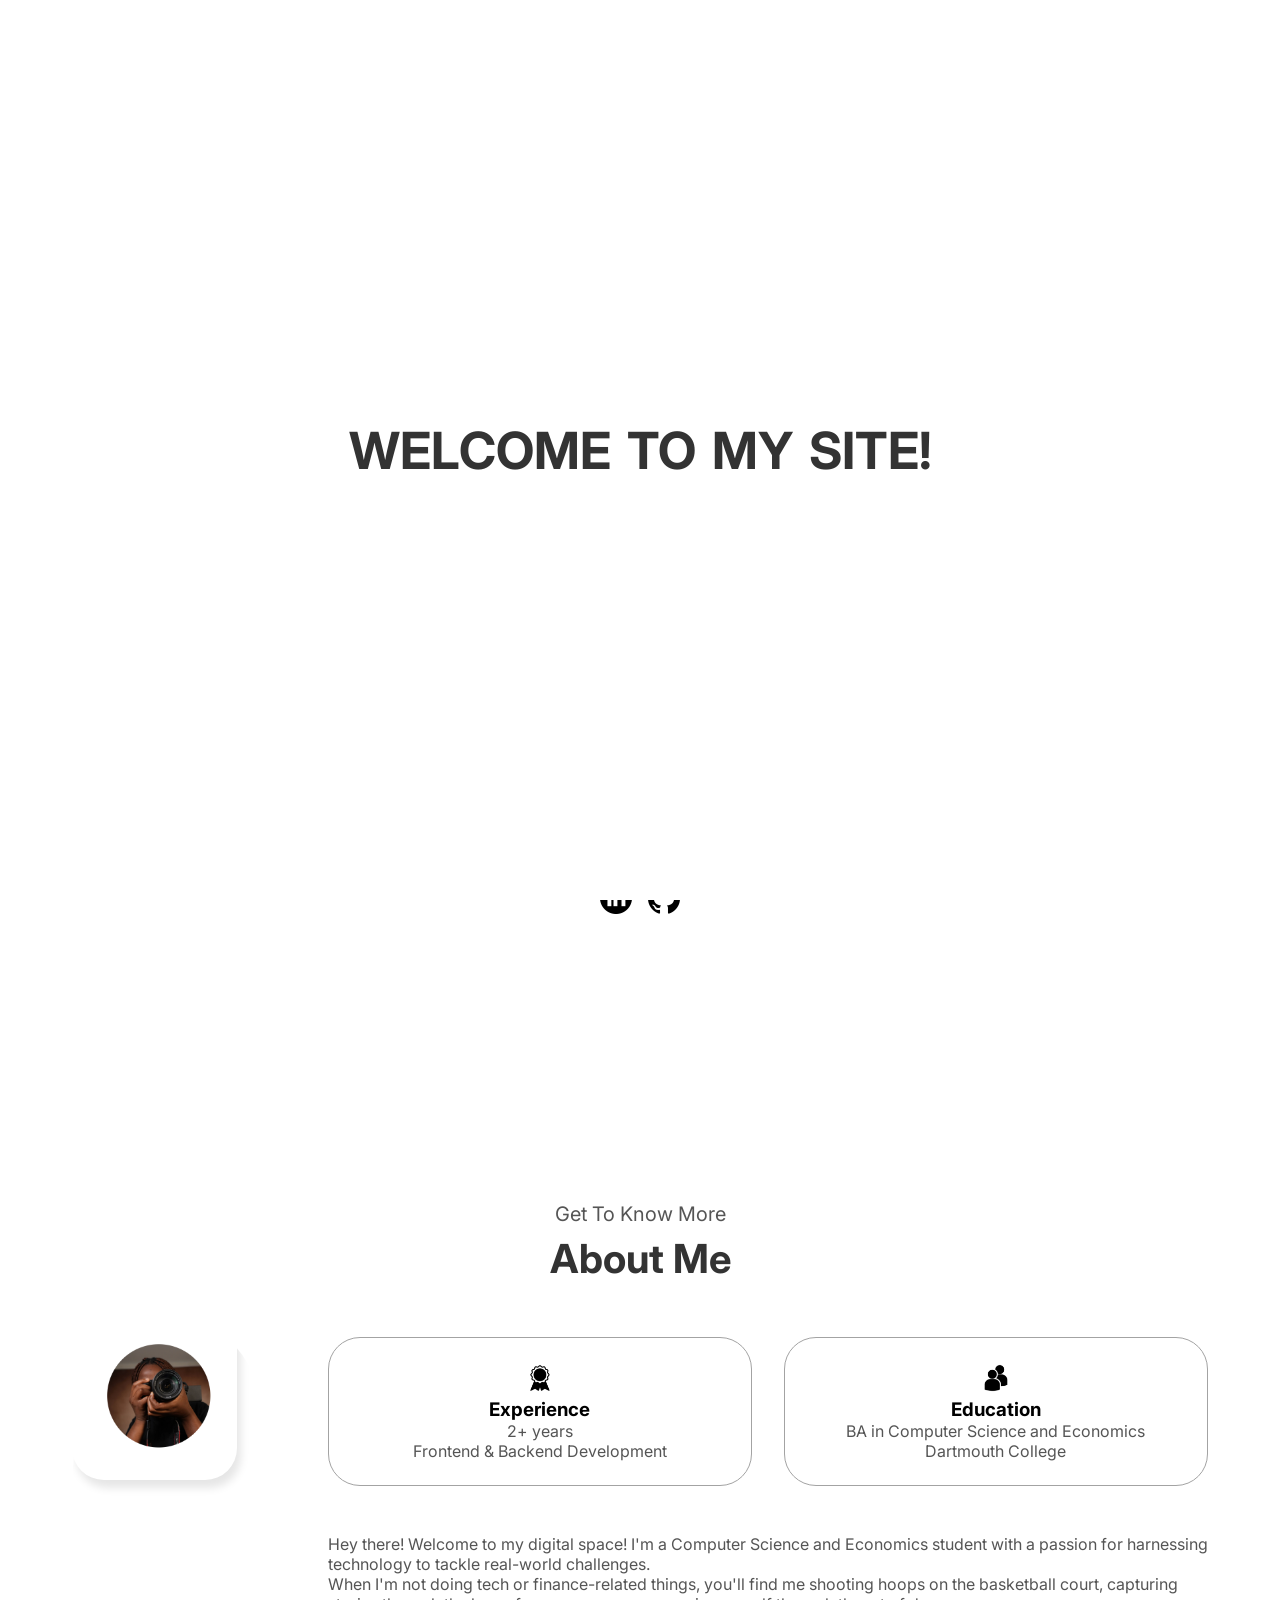
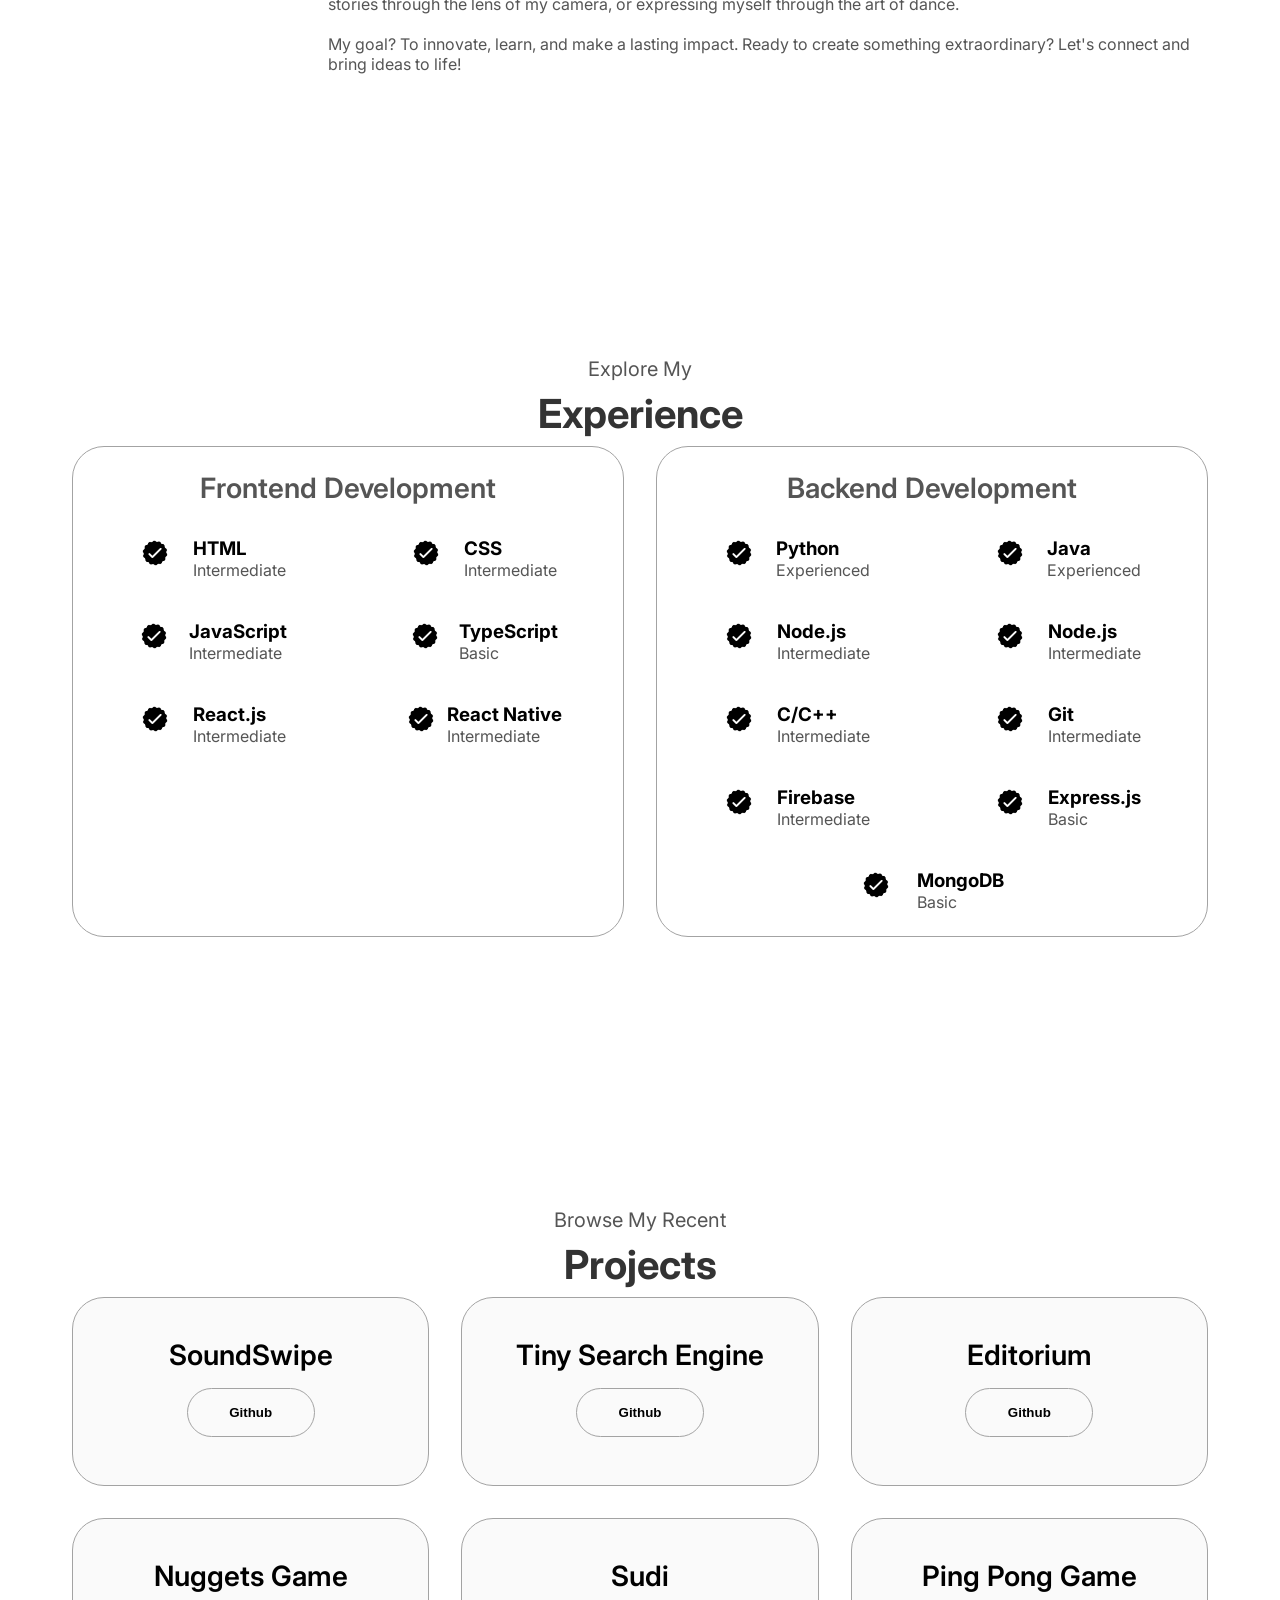
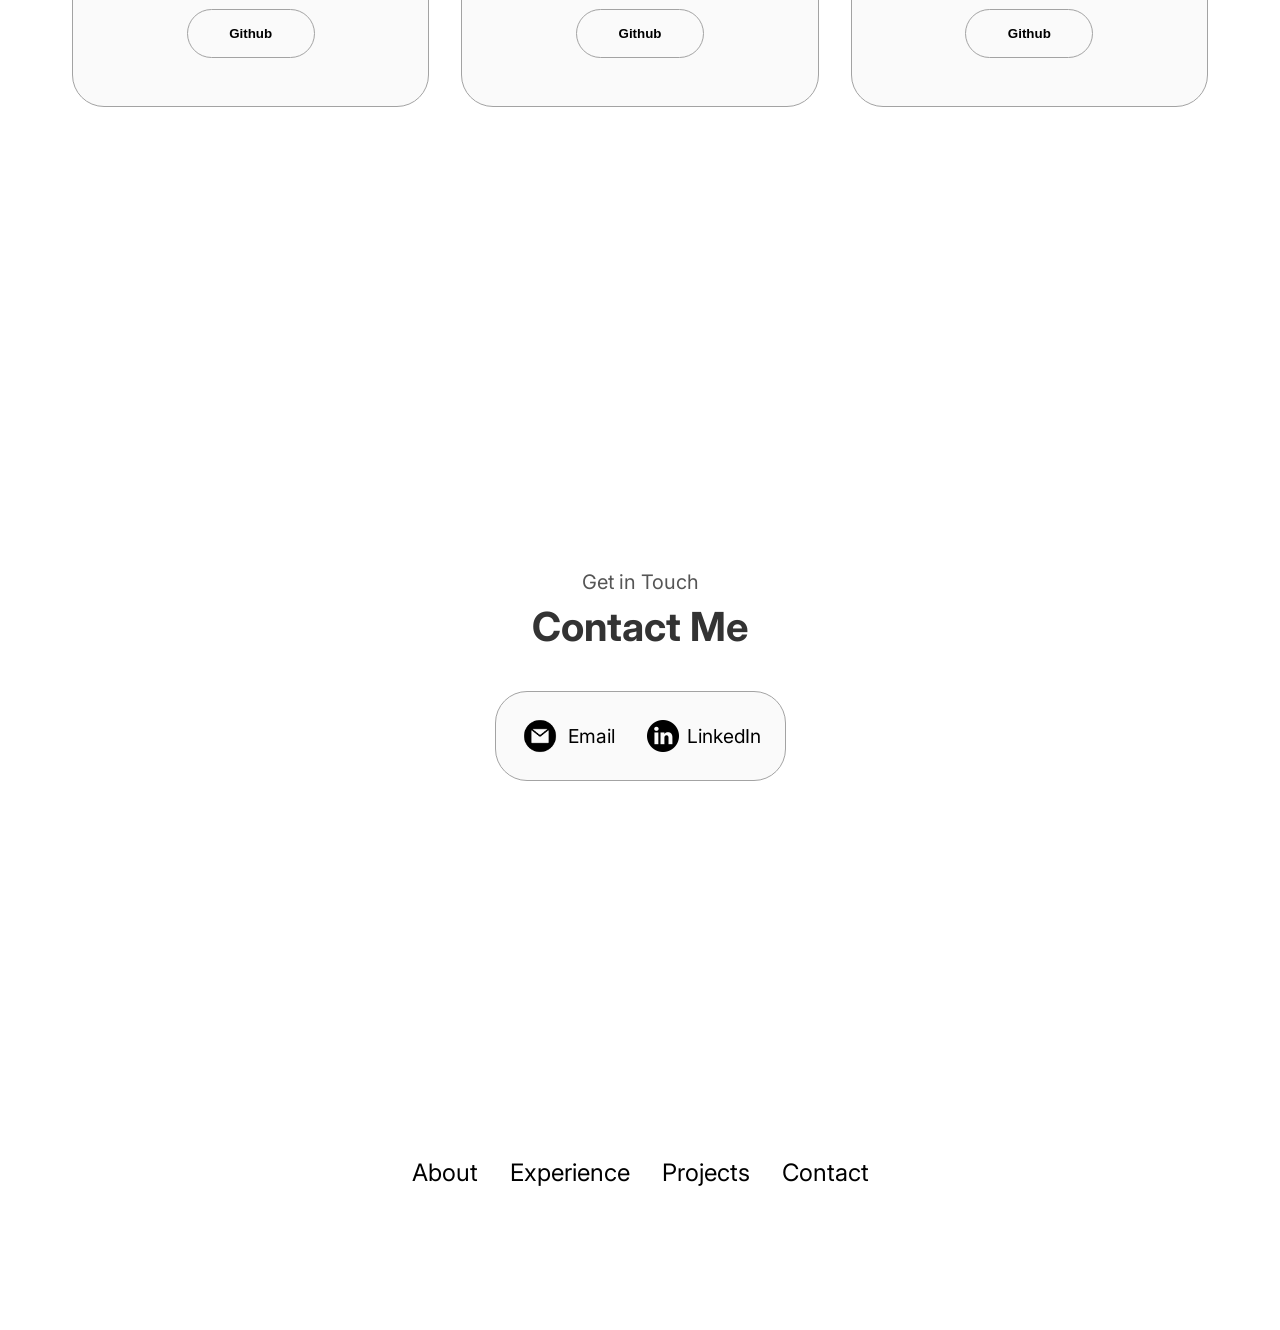
==== index.html @ 7f6b1caa "updated index.html" ====
<!DOCTYPE html>
<html lang="en">
<head>
    <meta charset="UTF-8">
    <meta name="viewport" content="width=device-width, initial-scale=1.0">
    <title>Chikwanda Chisha</title>
    <link rel="stylesheet" href="style.css"/>
    <link rel="stylesheet" href="mediaqueries.css"/>
    <link rel="icon" href="./pictures/c_logo.png" type="image/png">

    <style>
      .welcome-screen {
          position: fixed;
          top: 0;
          left: 0;
          width: 100%;
          height: 100%;
          background-color: #ffffff;
          display: flex;
          justify-content: center;
          align-items: center;
          z-index: 9999;
          opacity: 1;
          transition: opacity 0.5s ease-out;
      }

      .welcome-text {
        font-size: 10vw; /* Responsive font size */
        color: #333;
        display: flex;
        flex-wrap: wrap; /* Allow wrapping on smaller screens */
        justify-content: center;
        align-items: center;
        text-align: center;
        padding: 1rem;
      }

      .welcome-word {
        opacity: 0;
        transform: translateY(20px);
        margin: 0 0.5rem; /* Add space between words */
      }

      @keyframes popUp {
        to {
            opacity: 1;
            transform: translateY(0);
        }
    }

    .hidden {
        opacity: 0;
        pointer-events: none;
    }

    /* Media queries for font size adjustments */
    @media (min-width: 768px) {
        .welcome-text {
            font-size: 6vw;
        }
    }

    @media (min-width: 1024px) {
        .welcome-text {
            font-size: 4vw;
        }
    }
</style>
</head>
<body>

    <div class="welcome-screen">
      <h1 class="welcome-text">
          <span class="welcome-word">WELCOME</span>
          <span class="welcome-word">TO</span>
          <span class="welcome-word">MY</span>
          <span class="welcome-word">SITE!</span>
      </h1>
    </div>
    <nav id="desktop-nav">
        <div>
            <ul class="nav-links">
                <li><a href="#about">About</a></li>
                <li><a href="#experience">Experience</a></li>
                <li><a href="#projects">Projects</a></li>
                <li><a href="#contact">Contact</a></li>
            </ul>
        </div>
    </nav>
    <nav id="hamburger-nav">
        <div class="logo">Chikwanda Chisha</div>
        <div class="hamburger-menu">
            <div class="hamburger-icon" onclick="toggleMenu()">
                <span></span>
                <span></span>
                <span></span>
            </div>
            <div class="menu-links">
                <li><a href="#about" onclick="toggleMenu()">About</a></li>
                <li><a href="#experience" onclick="toggleMenu()">Experience</a></li>
                <li><a href="#projects" onclick="toggleMenu()">Projects</a></li>
                <li><a href="#contact" onclick="toggleMenu()">Contact</a></li>
            </div>
        </div>
    </nav>
    <section id="profile">
      <div class="profile-container">
          <div class="section__pic-container">
              <img src="./pictures/DP.png" alt="Chikwanda Profile Picture">
          </div>
          <div class="section__text">
              <p class="section__text__p1">Hello, I am</p>
              <h1 class="title" id="animated-name"></h1>
              <p class="section__text__p2">A junior at Dartmouth College</p>
              <div class="btn-container">
                  <button class="btn btn-color-2" onclick="window.open('./pictures/Chikwanda_Chisha_Resume.pdf')">
                      Download Resume
                  </button>
                  <button class="btn btn-color-1" onclick="location.href='./#contact'">
                      Contact me
                  </button>
              </div>
              <div id="socials-container">
                  <img src="./pictures/linkedin.png" alt="My LinkedIn Profile" class="icon" onclick="window.open('http://www.linkedin.com/in/chikwanda-chisha')">
                  <img src="./pictures/github.png" alt="My Github Profile" class="icon" onclick="window.open('https://github.com/ChikwandaChisha')">
              </div>
          </div>
      </div>
  </section>
    <section id="about">
        <p class="section__text__p1">Get To Know More</p>
        <h1 class="title">About Me</h1>
        <div class="section-container">
            <div class="section__pic-container">
                <div class="flip-card">
                    <div class="flip-card-inner">
                        <div class="flip-card-front">
                            <img src="./pictures/about-me-pic.png" alt="Profile picture" class="about-pic">
                        </div>
                        <div class="flip-card-back">
                            <img src="./pictures/about-me-pic-2.png" alt="Another profile picture" class="about-pic">
                        </div>
                    </div>
                </div>
            </div>
            <div class="about-details-container">
                <div class="about-containers">
                    <div class="details-container">
                        <img src="./pictures/experience.png" alt="Experience icon" class="icon"/>
                        <h3>Experience</h3>
                        <p>2+ years <br />Frontend & Backend Development</p>
                    </div>
                    <div class="details-container">
                        <img src="./pictures/education.png" alt="Education icon" class="icon"/>
                        <h3>Education</h3>
                        <p>BA in Computer Science and Economics<br />Dartmouth College</p>
                    </div>
                </div>
                <div class="text-container">
                    <p>
                        Hey there! Welcome to my digital space! I'm a Computer Science 
                        and Economics student with a passion for harnessing technology to 
                        tackle real-world challenges. <br>
                        When I'm not doing tech or finance-related things, you'll find me 
                        shooting hoops on the basketball court, capturing stories through 
                        the lens of my camera, or expressing myself through the art of dance.
                        <br> <br>
                        My goal? To innovate, learn, and make a lasting impact. 
                        Ready to create something extraordinary? Let's connect and bring ideas to life!
                    </p>
                </div>
            </div>
        </div>
        <img src="./pictures/arrow.png" alt="Arrow icon" class="icon arrow" onclick="location.href='./#experience'"/>
    </section>

    <section id="experience">
      <p class="section__text__p1">Explore My</p>
      <h1 class="title">Experience</h1>
      <div class="experience-details-container">
        <div class="about-containers">
          <div class="details-container">
            <h2 class="experience-sub-title">Frontend Development</h2>
            <div class="article-container">
              <article>
                <img
                  src="./pictures/checkmark.png"
                  alt="Experience icon"
                  class="icon"
                />
                <div>
                  <h3>HTML</h3>
                  <p>Intermediate</p>
                </div>
              </article>
              <article>
                <img
                  src="./pictures/checkmark.png"
                  alt="Experience icon"
                  class="icon"
                />
                <div>
                  <h3>CSS</h3>
                  <p>Intermediate</p>
                </div>
              </article>
              <!-- <article>
                <img
                  src="./pictures/checkmark.png"
                  alt="Experience icon"
                  class="icon"
                /> -->
                <!-- <div>
                  <h3>SASS</h3>
                  <p>Intermediate</p>
                </div> -->
              <!-- </article> -->
              <article>
                <img
                  src="./pictures/checkmark.png"
                  alt="Experience icon"
                  class="icon"
                />
                <div>
                  <h3>JavaScript</h3>
                  <p>Intermediate</p>
                </div>
              </article>
              <article>
                <img
                  src="./pictures/checkmark.png"
                  alt="Experience icon"
                  class="icon"
                />
                <div>
                  <h3>TypeScript</h3>
                  <p>Basic</p>
                </div>
              </article>
              <article>
                <img
                  src="./pictures/checkmark.png"
                  alt="Experience icon"
                  class="icon"
                />
                <div>
                  <h3>React.js</h3>
                  <p>Intermediate</p>
                </div>
              </article>
              <article>
                <img
                  src="./pictures/checkmark.png"
                  alt="Experience icon"
                  class="icon"
                />
                <div>
                  <h3>React Native</h3>
                  <p>Intermediate</p>
                </div>
              </article>
            </div>
          </div>
          <div class="details-container">
            <h2 class="experience-sub-title">Backend Development</h2>
            <div class="article-container">
              <article>
                <img
                  src="./pictures/checkmark.png"
                  alt="Experience icon"
                  class="icon"
                />
                <div>
                  <h3>Python</h3>
                  <p>Experienced</p>
                </div>
              </article>
              <article>
                <img
                  src="./pictures/checkmark.png"
                  alt="Experience icon"
                  class="icon"
                />
                <div>
                  <h3>Java</h3>
                  <p>Experienced</p>
                </div>
              </article>
              <article>
                <img
                  src="./pictures/checkmark.png"
                  alt="Experience icon"
                  class="icon"
                />
                <div>
                  <h3>Node.js</h3>
                  <p>Intermediate</p>
                </div>
              </article>
              <article>
                <img
                  src="./pictures/checkmark.png"
                  alt="Experience icon"
                  class="icon"
                />
                <div>
                  <h3>Node.js</h3>
                  <p>Intermediate</p>
                </div>
              </article>
              <article>
                <img
                  src="./pictures/checkmark.png"
                  alt="Experience icon"
                  class="icon"
                />
                <div>
                  <h3>C/C++</h3>
                  <p>Intermediate</p>
                </div>
              </article>
              <article>
                <img
                  src="./pictures/checkmark.png"
                  alt="Experience icon"
                  class="icon"
                />
                <div>
                  <h3>Git</h3>
                  <p>Intermediate</p>
                </div>
              </article>
              <article>
                <img
                  src="./pictures/checkmark.png"
                  alt="Experience icon"
                  class="icon"
                />
                <div>
                  <h3>Firebase</h3>
                  <p>Intermediate</p>
                </div>
              </article>
              <article>
                <img
                  src="./pictures/checkmark.png"
                  alt="Experience icon"
                  class="icon"
                />
                <div>
                  <h3>Express.js</h3>
                  <p>Basic</p>
                </div>
              </article>
              <article>
                <img
                  src="./pictures/checkmark.png"
                  alt="Experience icon"
                  class="icon"
                />
                <div>
                  <h3>MongoDB</h3>
                  <p>Basic</p>
                </div>
              </article>
            </div>
          </div>
        </div>
      </div>
      <img
        src="./pictures/arrow.png"
        alt="Arrow icon"
        class="icon arrow"
        onclick="location.href='./#projects'"
      />
    </section>
    <section id="projects">
      <p class="section__text__p1">Browse My Recent</p>
      <h1 class="title">Projects</h1>
      <div class="experience-details-container">
        <div class="about-containers">
          <div class="details-container color-container">
            <div class="article-container">
              <!-- <img
                src="./assets/project-1.png"
                alt="Project 1"
                class="project-img"
              /> -->
            </div>
            <h2 class="experience-sub-title project-title">SoundSwipe</h2>
            <div class="btn-container">
              <button
                class="btn btn-color-2 project-btn"
                onclick="window.open('https://github.com/ChikwandaChisha/Tiny-Search-Engine')"
              >
                Github
              </button>
              <!-- <button
                class="btn btn-color-2 project-btn"
                onclick="window.open('https://github.com/ChikwandaChisha', ' _blank')"
              >
                Live Demo
              </button> -->
            </div>
          </div>

          <div class="details-container color-container">
            <div class="article-container">
              <!-- <img
                src="./assets/project-1.png"
                alt="Project 1"
                class="project-img"
              /> -->
            </div>
            <h2 class="experience-sub-title project-title">Tiny Search Engine</h2>
            <div class="btn-container">
              <button
                class="btn btn-color-2 project-btn"
                onclick="window.open('https://github.com/ChikwandaChisha/Tiny-Search-Engine')"
              >
                Github
              </button>
              <!-- <button
                class="btn btn-color-2 project-btn"
                onclick="window.open('https://github.com/ChikwandaChisha', ' _blank')"
              >
                Live Demo
              </button> -->
            </div>
          </div>

          <div class="details-container color-container">
            <div class="article-container">
              <!-- <img
                src="./assets/project-4.png"
                alt="Project 4"
                class="project-img"
              /> -->
            </div>
            <h2 class="experience-sub-title project-title">Editorium</h2>
            <div class="btn-container">
              <button
                class="btn btn-color-2 project-btn"
                onclick="window.open('https://github.com/ChikwandaChisha/Editorium')"
              >
                Github
              </button>
              <!-- <button
                class="btn btn-color-2 project-btn"
                onclick="location.href='https://github.com/ChikwandaChisha'"
              >
                Live Demo
              </button> -->
            </div>
          </div>

          <div class="details-container color-container">
            <div class="article-container">
              <!-- <img
                src="./assets/project-5.png"
                alt="Project 5"
                class="project-img"
              /> -->
            </div>
            <h2 class="experience-sub-title project-title">Nuggets Game</h2>
            <div class="btn-container">
              <button
                class="btn btn-color-2 project-btn"
                onclick="window.open('https://github.com/ChikwandaChisha/Nuggets-Game')"
              >
                Github
              </button>
              <!-- <button
                class="btn btn-color-2 project-btn"
                onclick="location.href='https://github.com/ChikwandaChisha'"
              >
                Live Demo
              </button> -->
            </div>
          </div>

          <div class="details-container color-container">
            <div class="article-container">
              <!-- <img
                src="./assets/project-3.png"
                alt="Project 3"
                class="project-img"
              /> -->
            </div>
            <h2 class="experience-sub-title project-title">Sudi</h2>
            <div class="btn-container">
              <button
                class="btn btn-color-2 project-btn"
                onclick="window.open('https://github.com/ChikwandaChisha/Sudi')"
              >
                Github
              </button>
              <!-- <button
                class="btn btn-color-2 project-btn"
                onclick="location.href='https://github.com/ChikwandaChisha'"
              >
                Live Demo
              </button> -->
            </div>
          </div>

          <div class="details-container color-container">
            <div class="article-container">
              <!-- <img
                src="./assets/project-6.png"
                alt="Project 6"
                class="project-img"
              /> -->
            </div>
            <h2 class="experience-sub-title project-title">Ping Pong Game</h2>
            <div class="btn-container">
              <button
                class="btn btn-color-2 project-btn"
                onclick="window.open('https://github.com/ChikwandaChisha/Ping_Pong_Game')"
              >
                Github
              </button>
              <!-- <button
                class="btn btn-color-2 project-btn"
                onclick="location.href='https://github.com/ChikwandaChisha'"
              >
                Live Demo
              </button> -->
            </div>
          </div>
        </div>
      </div>
      <img
        src="./pictures/arrow.png"
        alt="Arrow icon"
        class="icon arrow"
        onclick="location.href='./#contact'"
      />
    </section>

    <section id="contact">
      <p class="section__text__p1">Get in Touch</p>
      <h1 class="title">Contact Me</h1>
      <div class="contact-info-upper-container">
        <div class="contact-info-container">
          <img
            src="./pictures/email.png"
            alt="Email icon"
            class="icon contact-icon email-icon"
          />
          <p><a href="mailto:hello.chikwanda@gmail.com">Email</a></p>
        </div>
        <div class="contact-info-container">
          <img
            src="./pictures/linkedin.png"
            alt="LinkedIn icon"
            class="icon contact-icon"
          />
          <p><a href="https://www.linkedin.com/in/chikwanda-chisha" target="_blank" rel="noopener noreferrer">LinkedIn</a></p>
        </div>
      </div>
    </section>
    <footer>
      <nav>
          <div class="nav-links-container">
              <ul class="nav-links">
                  <li><a href="#about">About</a></li>
                  <li><a href="#experience">Experience</a></li>
                  <li><a href="#projects">Projects</a></li>
                  <li><a href="#contact">Contact</a></li>
              </ul>
          </div>
      </nav>
  </footer>
  <script src="script.js"></script>
</body>
</html>
---- style.css ----
/* GENERAL STYLES */
@import url("https://fonts.googleapis.com/css2?family=Inter:wght@300;400;500;600&display=swap");

* {
    margin: 0;
    padding: 0;
    box-sizing: border-box;
}

body {
    font-family: "Inter", sans-serif;
}

html {
    scroll-behavior: smooth;
}

p {
    color: rgb(85, 85, 85);
}

/* SECTION TITLES */
.title {
    font-size: 3rem;
    color: #333;
    margin-bottom: 1rem;
    text-align: center;
    width: 100%;
}

.section__text__p1 {
    font-size: 1.5rem;
    color: #555;
    margin-bottom: 0.5rem;
    text-align: center;
    width: 100%;
}

/* Ensure centering in specific sections */
#about .title,
#experience .title,
#projects .title,
#contact .title {
    text-align: center;
}

/* Container for the scrolling text */
.marquee-container {
    white-space: nowrap;
    width: 100%; 
  }
  
  /* Scrolling text */
  .marquee {
    display: inline-block;
    animation: scroll 15s linear infinite; 
  }
  
  /* Animation keyframes */
  @keyframes scroll {
    0% { transform: translateX(100%); } 
    100% { transform: translateX(-100%); } 
  }
  
  /* Add spacing between texts */
  .marquee span {
    margin-right: 60px; 
    font-size: 1.5rem;
  }
  
/* TRANSITION */
a, .btn {
    transition: all 300ms ease;
}

/* DESKTOP NAV */
nav, .nav-links {
    display: flex;
}

nav {
    justify-content: space-around;
    align-items: center;
    height: 17vh;
}

.nav-links {
    gap: 2rem;
    list-style: none;
    font-size: 1.5rem;
}

a {
    color: black;
    text-decoration: none;
    text-decoration-color: white;
}

a:hover {
    color: grey;
    text-decoration: underline;
    text-underline-offset: 1rem;
    text-decoration-color: rgb(181, 181, 181);
}

.logo {
    font-size: 2rem;
}

.logo:hover {
    cursor: default;
}

/* HAMBURGER MENU */
#hamburger-nav {
    display: none;
}

.hamburger-menu {
    position: relative;
    display: inline-block;
}

.hamburger-icon {
    display: flex;
    flex-direction: column;
    justify-content: space-between;
    height: 24px;
    width: 30px;
    cursor: pointer;
}

.hamburger-icon span {
    width: 100%;
    height: 2px;
    background-color: black;
    transition: all 300ms ease-in-out;
}

.menu-links {
    position: absolute;
    top: 100%;
    right: 0;
    background-color: white;
    width: fit-content;
    max-height: 0;
    overflow: hidden;
    transition: all 0.3s ease-in-out;
}

.menu-links a {
    display: block;
    padding: 10px;
    text-align: center;
    font-size: 1.5rem;
    color: black;
    text-decoration: none;
    transition: all 0.3s ease-in-out;
}

.menu-links li {
    list-style: none;
}

.menu-links.open {
    max-height: 300px;
}

.hamburger-icon.open span:first-child {
    transform: rotate(45deg) translate(10px, 5px);
}

.hamburger-icon.open span:nth-child(2) {
    opacity: 0;
}

.hamburger-icon.open span:last-child {
    transform: rotate(-45deg) translate(10px, -5px);
}

/* SECTIONS */
section {
    min-height: 90vh;
    padding: 3rem 2rem;
    box-sizing: border-box;
    max-width: 1200px;
    margin: 0 auto;
    display: flex;
    flex-direction: column;
    justify-content: center;
}

/* PROFILE SECTION */
#profile {
    min-height: calc(90vh - 70px); /* Account for fixed nav */
    margin-top: 60px; /* Reduced from 70px */
    padding: 2rem;
    display: flex;
    justify-content: center;
    align-items: center;
}

.profile-container {
    display: flex;
    flex-direction: column;
    align-items: center;
    max-width: 800px;
    width: 100%;
    text-align: center;
}

.section__pic-container {
    width: 350px;
    height: 350px;
    border-radius: 50%;
    overflow: hidden;
    margin-bottom: 2rem;
}

.section__pic-container img {
    width: 100%;
    height: 100%;
    object-fit: cover;
}

.section__text {
    display: flex;
    flex-direction: column;
    align-items: center;
}

.section__text__p1 {
    font-size: 1.25rem;
    margin-bottom: 0.5rem;
}

.title {
    font-size: 2.5rem;
    margin-bottom: 0.5rem;
}

.section__text__p2 {
    font-size: 1.25rem;
    margin-bottom: 1.5rem;
}

#animated-name {
  width: 15ch; /* Fixed width based on the character count of "Chikwanda Chisha" */
  white-space: nowrap;
  overflow: hidden;
  display: inline-block;
}


/* Initial state before animation */
section {
    opacity: 0;
    transform: translateY(50px); /* Start slightly below */
    transition: opacity 1s ease, transform 1s ease; /* Smooth transition */
  }
  
  /* State when the animation is triggered */
  section.animate {
    opacity: 1;
    transform: translateY(0); /* Move to its original position */
  }
  

@keyframes blinkCursor {
  50% {
      border-color: transparent;
  }
}


/* BUTTONS */
.btn-container {
    display: flex;
    justify-content: center;
    gap: 1rem;
    margin-bottom: 1.5rem;
}

.btn {
    font-weight: 600;
    transition: all 300ms ease;
    padding: 1rem;
    width: 8rem;
    border-radius: 2rem;
    cursor: pointer;
}

.btn-color-1,
.btn-color-2 {
    border: rgb(53, 53, 53) 0.1rem solid;
}

.btn-color-1:hover,
.btn-color-2:hover {
    cursor: pointer;
}

.btn-color-1,
.btn-color-2:hover {
    background: rgb(53, 53, 53);
    color: white;
}

.btn-color-1:hover {
    background: rgb(0, 0, 0);
}

.btn-color-2 {
    background: none;
}

.btn-color-2:hover {
    border: rgb(255, 255, 255) 0.1rem solid;
}

.btn:hover {
    transform: translateY(-3px);
    box-shadow: rgba(255, 255, 255, 0.1);
}

#socials-container {
    display: flex;
    justify-content: center;
    gap: 1rem;
    margin-top: 1rem;
}

/* ICONS */
.icon {
    cursor: pointer;
    height: 2rem;
}

/* ABOUT SECTION */
#about {
    position: relative;
    padding-top: 3rem; /* Reduced from 4rem */
    padding-bottom: 3rem; /* Reduced from 4rem */
}

.about-containers {
    display: grid;
    grid-template-columns: repeat(auto-fit, minmax(300px, 1fr));
    gap: 2rem;
    justify-content: center;
    margin-bottom: 3rem;
}
  

.about-details-container {
    justify-content: center;
    flex-direction: column;
    display: flex;
}

.arrow {
    position: absolute;
    right: -5rem;
    bottom: 2.5rem;
}

.details-container {
    padding: 1.5rem;
    flex: 1;
    background: white;
    border-radius: 2rem;
    border: rgb(53, 53, 53) 0.1rem solid;
    border-color: rgb(163, 163, 163);
    text-align: center;
}

.section-container {
    display: flex;
    gap: 3rem; /* Reduced from 4rem */
    align-items: center;
    justify-content: space-between;
    margin: 1.5rem 0; /* Reduced from 2rem */
}

/* FLIP CARD STYLES */
:root {
    --card-width: 165px;
    --card-height: 165px; /* Increased height to accommodate the image */
    --transition-time: 0.6s;
    --object-position: left;
}

.flip-card {
    width: var(--card-width);
    height: var(--card-height);
    perspective: 1000px;
    cursor: pointer;
    margin-right: 0;

}

.flip-card-inner {
    width: 100%;
    height: 100%;
    transition: transform var(--transition-time), box-shadow var(--transition-time);
    transform-style: preserve-3d;
    box-shadow: 4px 8px 8px rgba(0,0,0,0.1);
    border-radius: 2rem;
}

.flip-card:hover .flip-card-inner {
    transform: rotateY(180deg) scale(1.05);
    box-shadow: 4px 8px 8px rgba(0,0,0,0.2);
}

.flip-card-front, .flip-card-back {
    position: absolute;
    width: 100%;
    height: 100%;
    backface-visibility: hidden;
    border-radius: 2rem;
    overflow: hidden;
    display: flex;
    align-items: center;
    justify-content: center;
}

.flip-card-back {
    transform: rotateY(180deg);
}

.about-pic {
    width: 100%;
    height: 100%;
    object-fit: cover; /* This will cover the area without stretching the image */
    object-position: center; /* This centers the image */
    transition: transform var(--transition-time);
}

.flip-card:hover .about-pic {
    transform: scale(1.1);
}

/* Adjust the section container if needed */
#about .section-container {
    display: flex;
    justify-content: flex-start;
    align-items: center;
    padding-left: -2rem;
}

/* EXPERIENCE SECTION */
#experience {
    position: relative;
}

.experience-sub-title {
    color: rgb(85, 85, 85);
    font-weight: 600;
    font-size: 1.75rem;
    margin-bottom: 2rem;
}

.experience-details-container {
    display: flex;
    justify-content: center;
    flex-direction: column;
}

.article-container {
    display: flex;
    text-align: initial;
    flex-wrap: wrap;
    flex-direction: row;
    gap: 2.5rem;
    justify-content: space-around;
}

article {
    display: flex;
    width: 10rem;
    justify-content: space-around;
    gap: 0.5rem;
}

article .icon {
    cursor: default;
}

/* PROJECTS SECTION */
#projects {
    position: relative;
}

.project-img {
    border-radius: 1rem;
    width: 100%; /* Make the image fill the container */
    height: 200px; /* Fixed height for consistency */
    object-fit: cover; /* Ensures images don't stretch */
  }
  

.color-container {
    border-color: rgb(163, 163, 163);
    background: rgb(250, 250, 250);
}

.project-img {
    border-radius: 2rem;
    width: 90%;
    height: 90%;
}

.project-title {
    margin: 1rem;
    color: black;
}

.project-btn {
    color: black;
    border-color: rgb(163, 163, 163);
}

/* CONTACT SECTION */
#contact {
    display: flex;
    justify-content: center;
    flex-direction: column;
    height: 70vh;
}

.contact-info-upper-container {
    display: flex;
    justify-content: center;
    border-radius: 2rem;
    border: rgb(53, 53, 53) 0.1rem solid;
    border-color: rgb(163, 163, 163);
    background: rgb(250, 250, 250);
    margin: 2rem auto;
    padding: 0.5rem;
}

.contact-info-container {
    display: flex;
    align-items: center;
    justify-content: center;
    gap: 0.5rem;
    margin: 1rem;
}

.contact-info-container p {
    font-size: larger;
}

.contact-icon {
    cursor: default;
}

.email-icon {
    height: 2.5rem;
}

/* FOOTER */
footer {
    height: 26vh;
    margin: 0 1rem;
}

footer p {
    text-align: center;
}

/* RESPONSIVE DESIGN */
@media screen and (max-width: 1200px) {
    #desktop-nav {
        display: none;
    }
    #hamburger-nav {
        display: flex;
    }
}

@media (max-width: 768px) {
    section {
        padding: 2rem 1rem; /* Reduced from 3rem */
    }

    #profile {
        margin-top: 50px; /* Reduced from 60px */
        min-height: calc(90vh - 60px);
    }

    .section-container {
        flex-direction: column;
        gap: 1.5rem; /* Reduced from 2rem */
    }

    #profile {
        flex-direction: column;
        height: auto;
        padding: 4rem 10%;
    }

    .section__pic-container,
    .section__text {
        max-width: 100%;
    }

    .about-containers {
        flex-direction: column;
    }

    #contact,
    footer {
        height: 40vh;
    }

    #profile,
    #about,
    #experience,
    #projects,
    #contact {
        margin: 0 5%;
    }

    .section__pic-container {
        width: 150px;
        height: 150px;
    }

    .title {
        font-size: 2rem;
    }

    .section__text__p1,
    .section__text__p2 {
        font-size: 1rem;
    }

    .btn-container {
        flex-direction: column;
        align-items: center;
    }
}
---- mediaqueries.css ----
@media screen and (max-width: 1400px) {
    #profile {
      height: 83vh;
      margin-bottom: 6rem;
    }
    .about-containers {
      flex-wrap: wrap;
    }
    #contact,
    #projects {
      height: fit-content;
    }
  }
  
  @media screen and (max-width: 1200px) {
    #desktop-nav {
      display: none;
    }
    #hamburger-nav {
      display: flex;
    }
    #experience,
    .experience-details-container {
      margin-top: 2rem;
    }
    #profile,
    .section-container {
      display: block;
    }
    .arrow {
      display: none;
    }
    section,
    .section-container {
      height: fit-content;
    }
    section {
      margin: 0 5%;
    }
    .section__pic-container {
      width: 275px;
      height: 275px;
      margin: 0 auto 2rem;
    }
    .about-containers {
      margin-top: 0;
    }
  }
  
  @media screen and (max-width: 600px) {
    #contact,
    footer {
      height: 40vh;
    }
    #profile {
      height: 83vh;
      margin-bottom: 0;
    }
    article {
      font-size: 1rem;
    }
    footer nav {
      height: fit-content;
      margin-bottom: 2rem;
    }
    .about-containers,
    .contact-info-upper-container,
    .btn-container {
      flex-wrap: wrap;
    }
    .contact-info-container {
      margin: 0;
    }
    .contact-info-container p,
    .nav-links li a {
      font-size: 1rem;
    }
    .experience-sub-title {
      font-size: 1.25rem;
    }
    .logo {
      font-size: 1.5rem;
    }
    .nav-links {
      flex-direction: column;
      gap: 0.5rem;
      text-align: center;
    }
    .section__pic-container {
      width: auto;
      height: 46vw;
      justify-content: center;
    }
    .section__text__p2 {
      font-size: 1.25rem;
    }
    .title {
      font-size: 2rem;
    }
    .text-container {
      text-align: center;
    }
  }
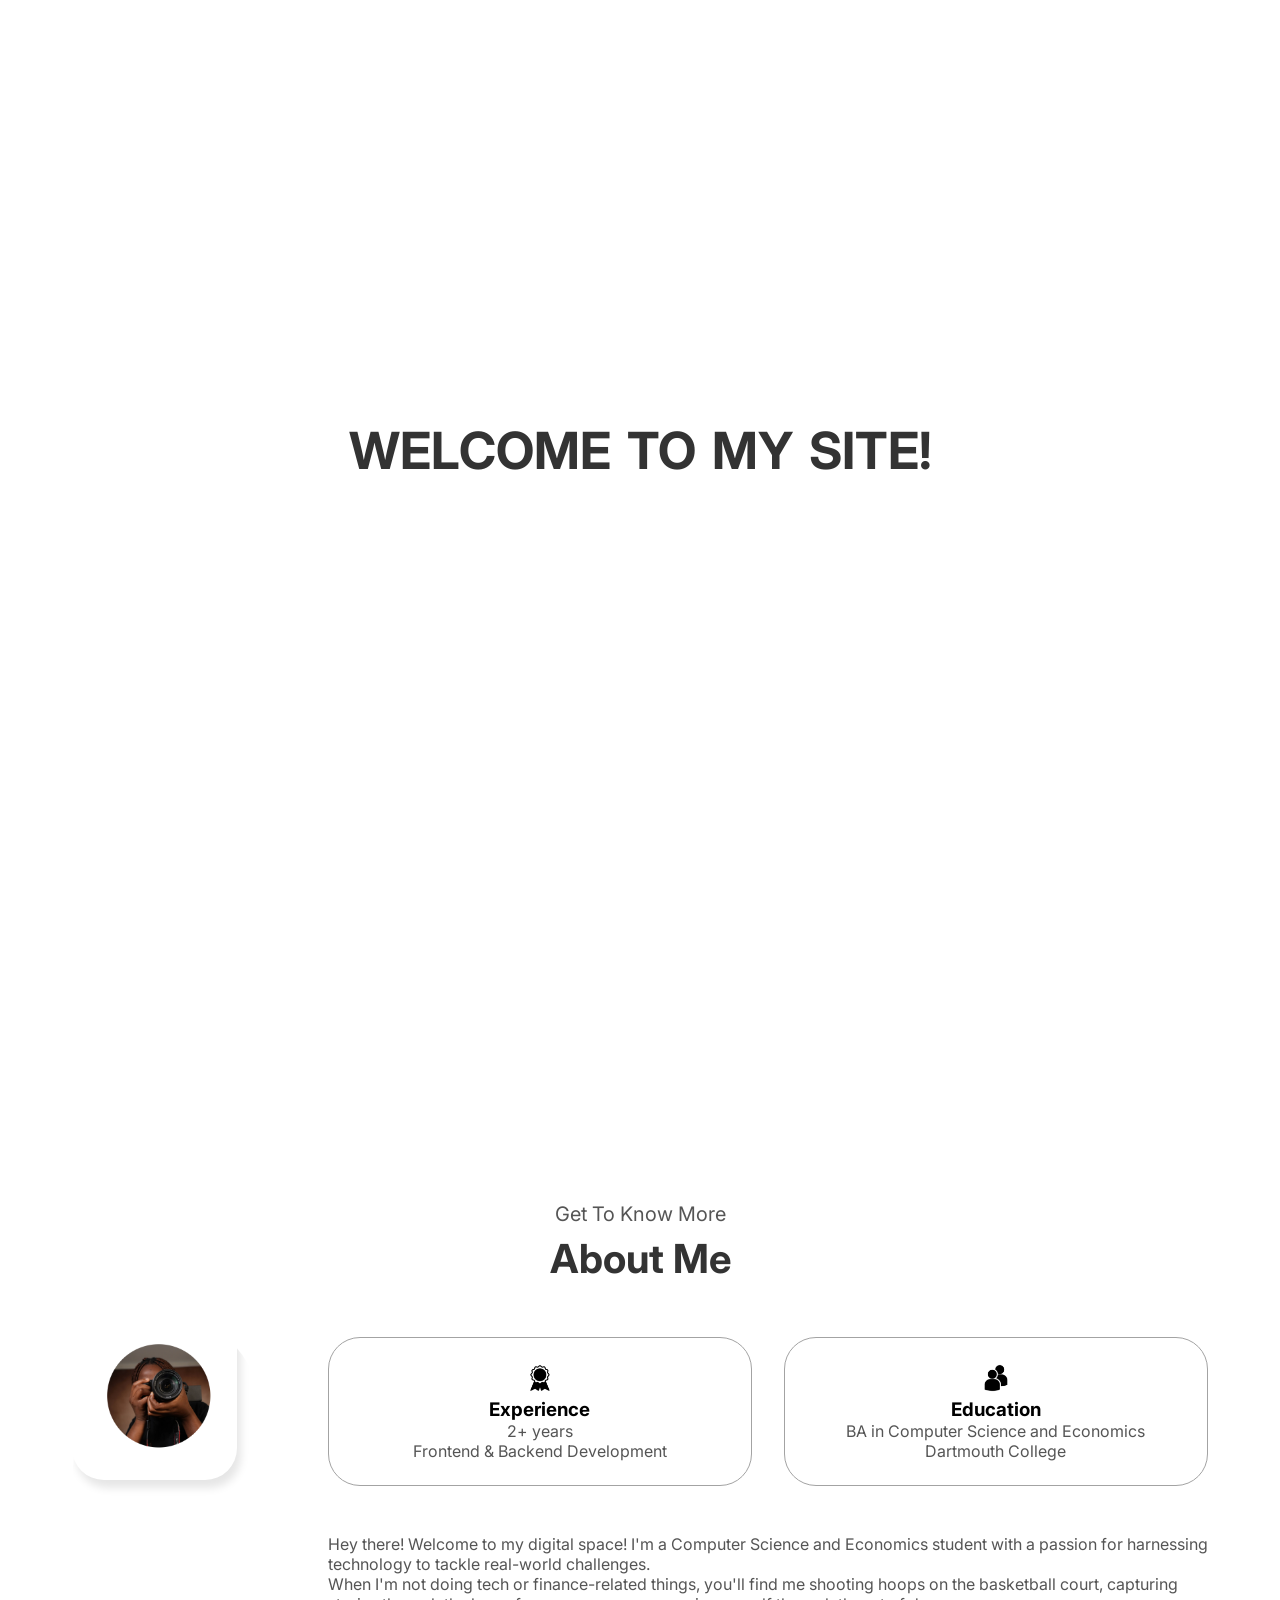
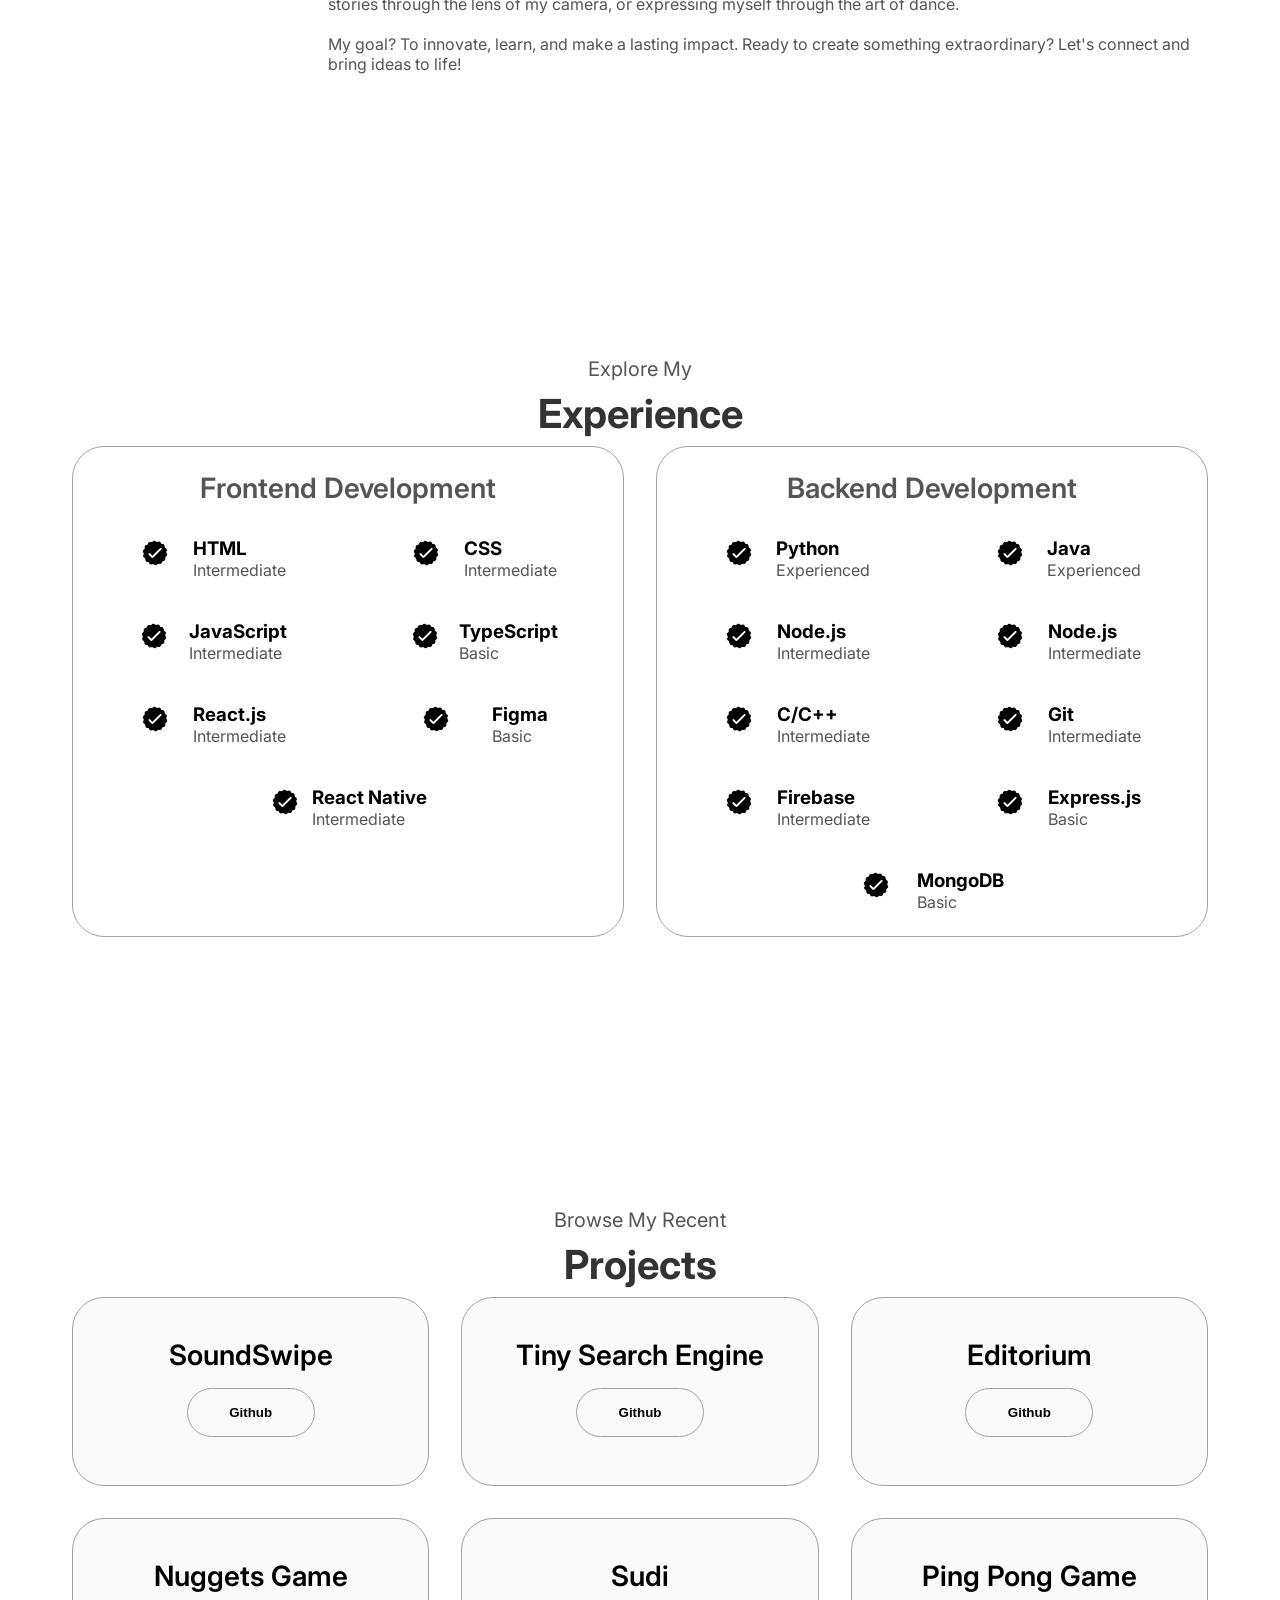
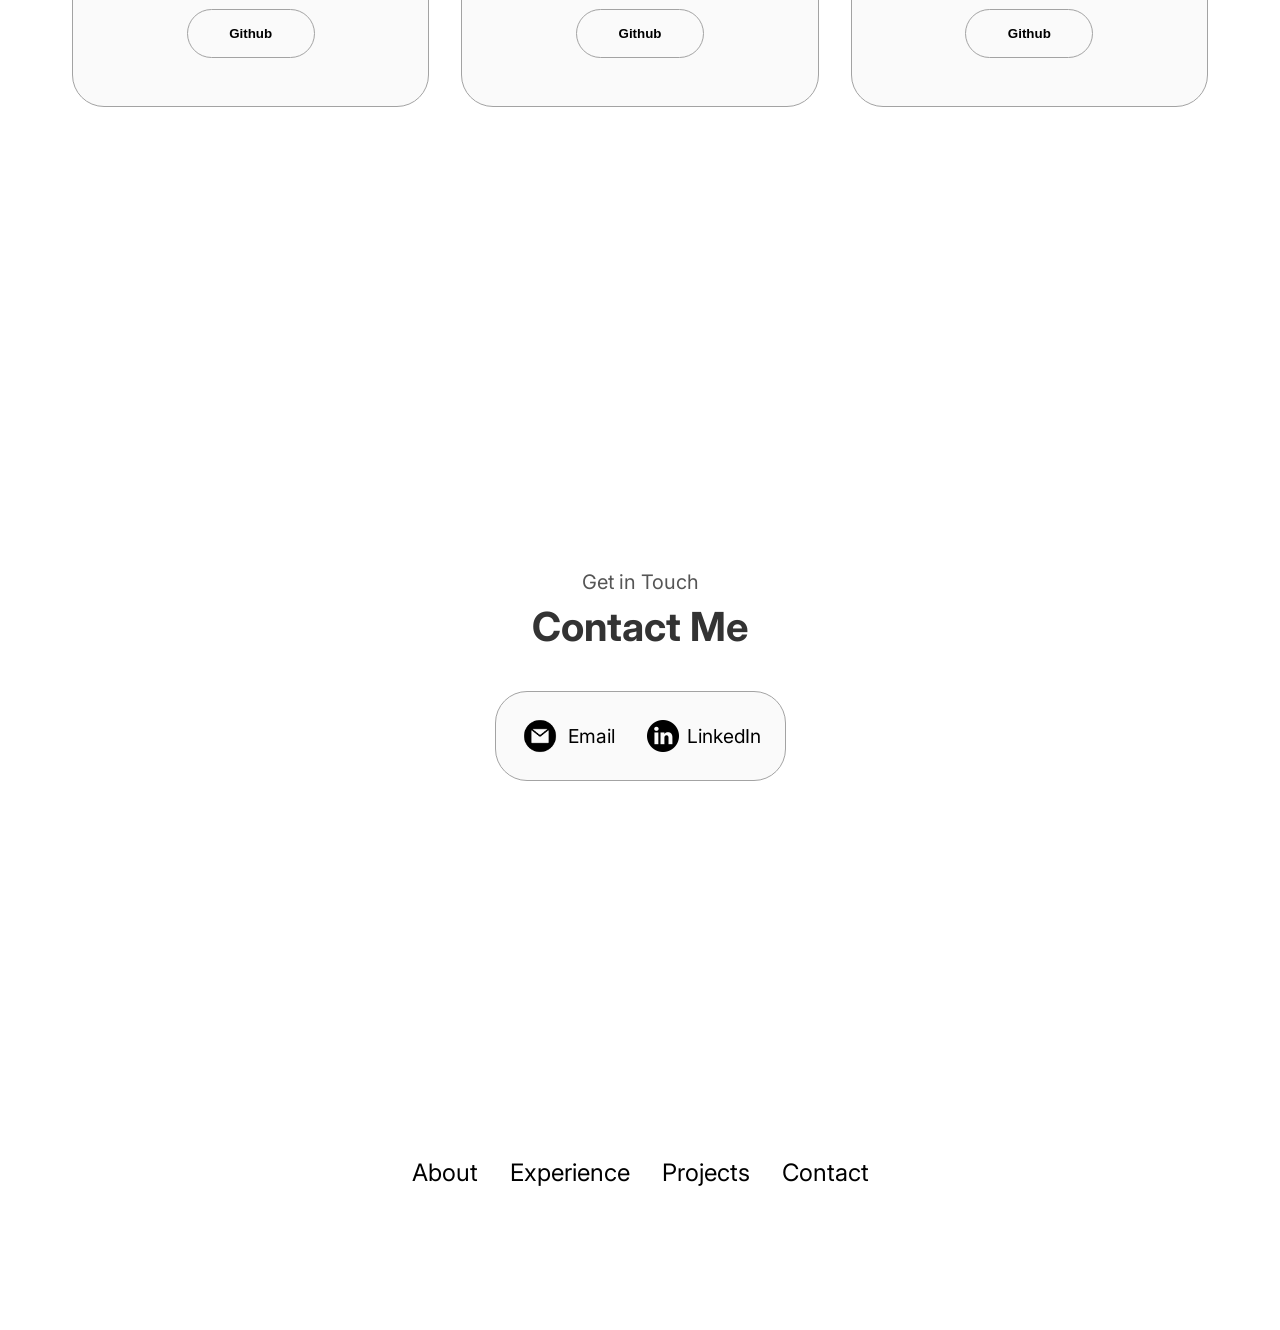
==== commit 0f80dab0: "Added Figma to skills section" ====
--- a/index.html
+++ b/index.html
@@ -255,6 +255,17 @@
                   class="icon"
                 />
                 <div>
+                  <h3>Figma</h3>
+                  <p>Basic</p>
+                </div>
+              </article>
+              <article>
+                <img
+                  src="./pictures/checkmark.png"
+                  alt="Experience icon"
+                  class="icon"
+                />
+                <div>
                   <h3>React Native</h3>
                   <p>Intermediate</p>
                 </div>
@@ -391,7 +402,7 @@
             <div class="btn-container">
               <button
                 class="btn btn-color-2 project-btn"
-                onclick="window.open('https://github.com/ChikwandaChisha/Tiny-Search-Engine')"
+                onclick="window.open('https://github.com/ChikwandaChisha/SoundSwipe')"
               >
                 Github
               </button>
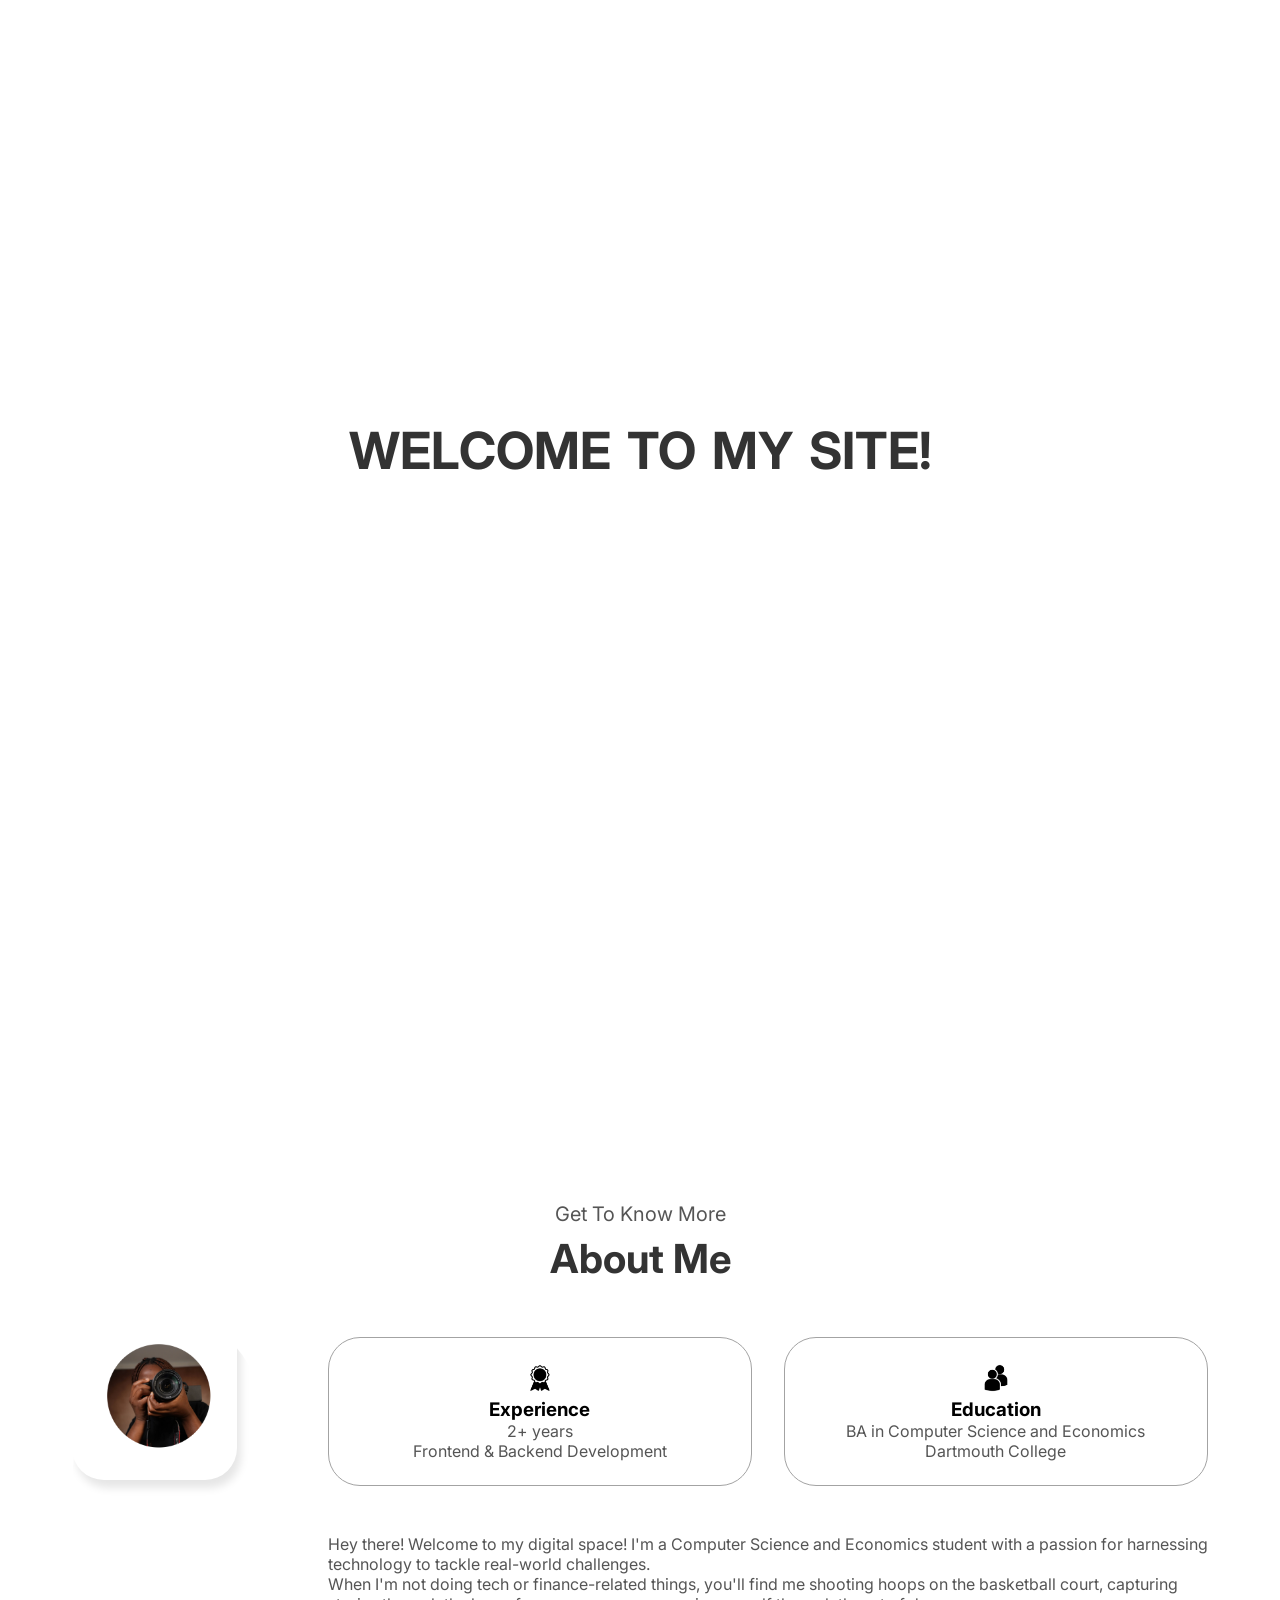
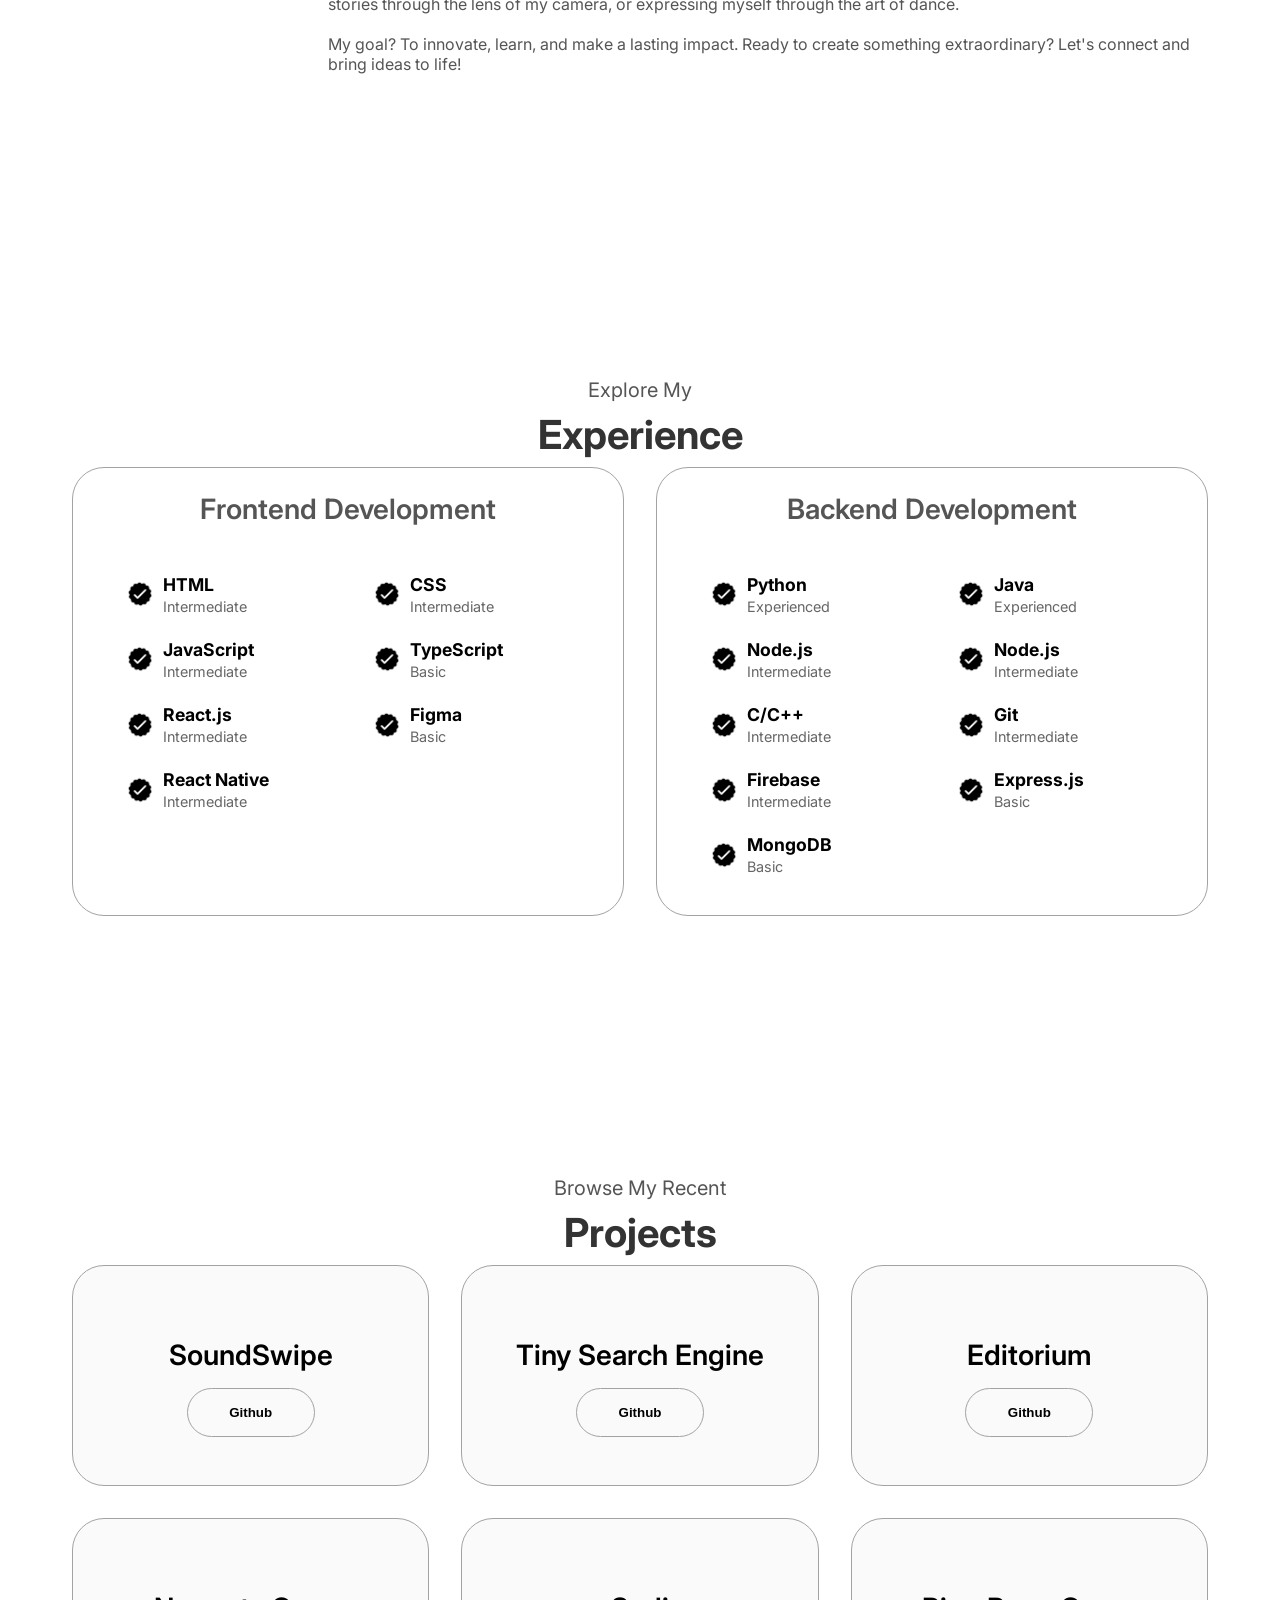
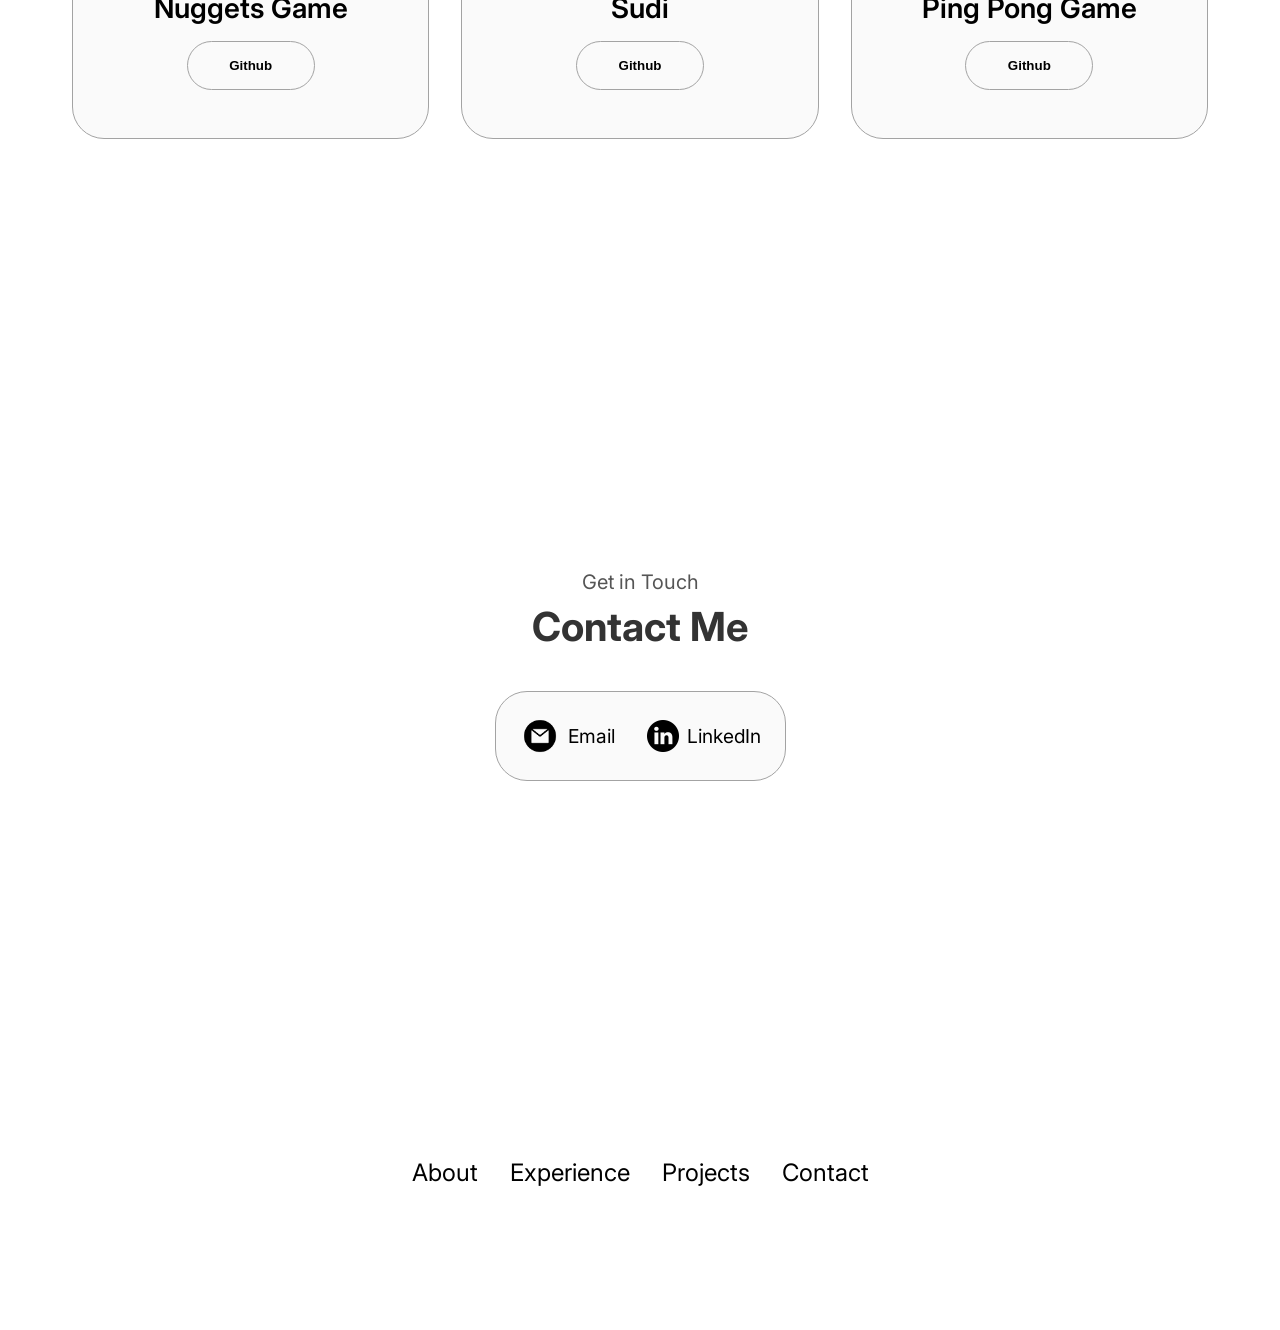
==== commit dfe4b002: "replaced resume pdf with google docs link" ====
--- a/index.html
+++ b/index.html
@@ -113,7 +113,7 @@
               <h1 class="title" id="animated-name"></h1>
               <p class="section__text__p2">A junior at Dartmouth College</p>
               <div class="btn-container">
-                  <button class="btn btn-color-2" onclick="window.open('./pictures/Chikwanda_Chisha_Resume.pdf')">
+                  <button class="btn btn-color-2" onclick="window.open('https://docs.google.com/document/d/1T_XzBMyQXzDIYWAlYfiX-oe5kXyqBOdtXUSKb6jJbW4/edit?usp=sharing')">
                       Download Resume
                   </button>
                   <button class="btn btn-color-1" onclick="location.href='./#contact'">
--- a/style.css
+++ b/style.css
@@ -468,23 +468,40 @@
 }
 
 .article-container {
-    display: flex;
-    text-align: initial;
-    flex-wrap: wrap;
-    flex-direction: row;
-    gap: 2.5rem;
-    justify-content: space-around;
+    display: grid;
+    grid-template-columns: repeat(auto-fit, minmax(200px, 1fr));
+    gap: 1.5rem;
+    padding: 1rem;
+    justify-items: center;
 }
 
 article {
     display: flex;
-    width: 10rem;
-    justify-content: space-around;
+    align-items: center;
     gap: 0.5rem;
+    width: 100%;
+    max-width: 200px;
 }
 
 article .icon {
-    cursor: default;
+    width: 30px;
+    height: 30px;
+    flex-shrink: 0;
+}
+
+article div {
+    flex: 1;
+    text-align: left;
+}
+
+article h3 {
+    font-size: 1.1rem;
+    margin-bottom: 0.2rem;
+}
+
+article p {
+    font-size: 0.9rem;
+    color: #666;
 }
 
 /* PROJECTS SECTION */
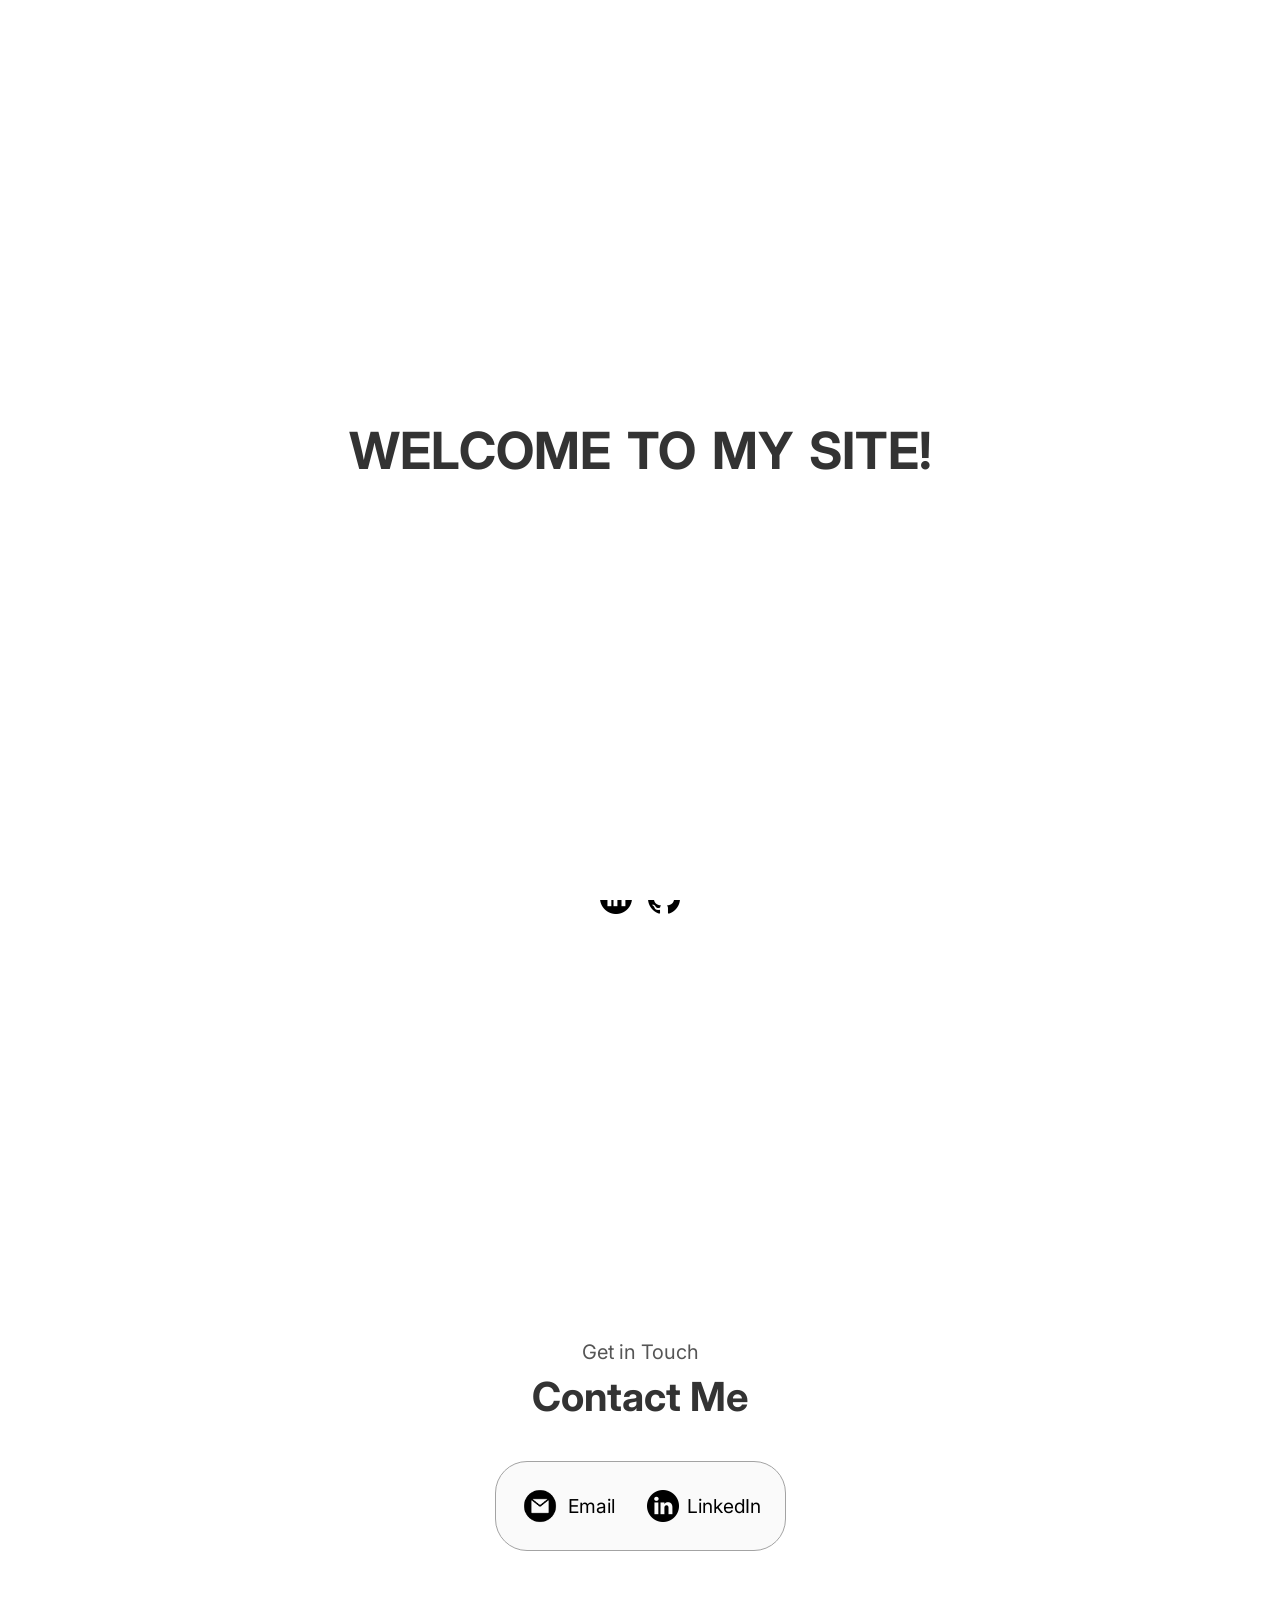
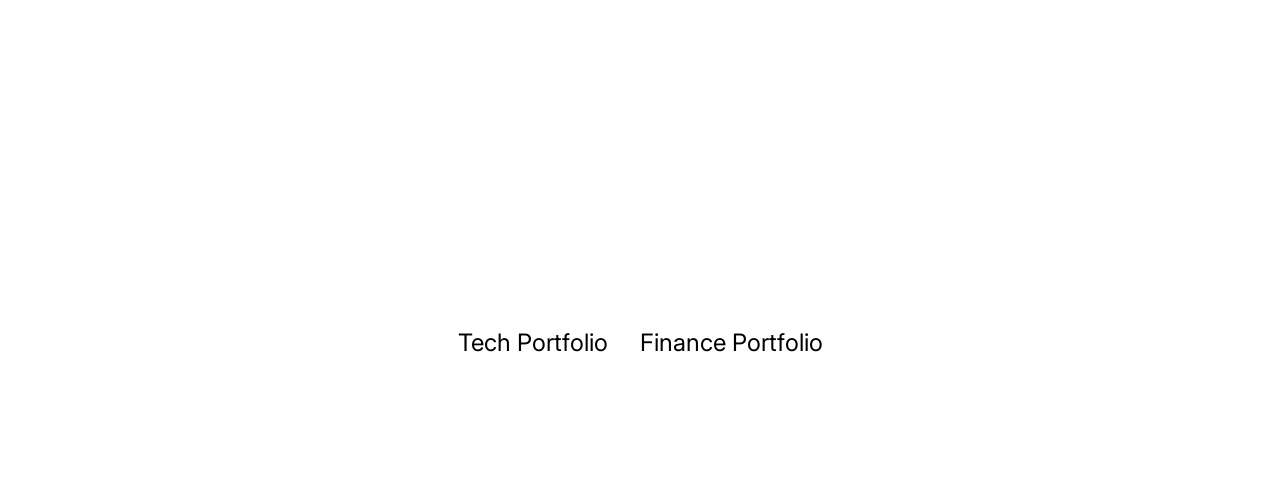
==== commit f438bb13: "added finance porfolio" ====
--- a/index.html
+++ b/index.html
@@ -69,7 +69,7 @@
 </head>
 <body>
 
-    <div class="welcome-screen">
+    <div class="welcome-screen hidden">
       <h1 class="welcome-text">
           <span class="welcome-word">WELCOME</span>
           <span class="welcome-word">TO</span>
@@ -80,10 +80,8 @@
     <nav id="desktop-nav">
         <div>
             <ul class="nav-links">
-                <li><a href="#about">About</a></li>
-                <li><a href="#experience">Experience</a></li>
-                <li><a href="#projects">Projects</a></li>
-                <li><a href="#contact">Contact</a></li>
+                <li><a href="tech.html">Tech Portfolio</a></li>
+                <li><a href="finance.html">Finance Portfolio</a></li>
             </ul>
         </div>
     </nav>
@@ -96,10 +94,8 @@
                 <span></span>
             </div>
             <div class="menu-links">
-                <li><a href="#about" onclick="toggleMenu()">About</a></li>
-                <li><a href="#experience" onclick="toggleMenu()">Experience</a></li>
-                <li><a href="#projects" onclick="toggleMenu()">Projects</a></li>
-                <li><a href="#contact" onclick="toggleMenu()">Contact</a></li>
+                <li><a href="tech.html" onclick="toggleMenu()">Tech Portfolio</a></li>
+                <li><a href="finance.html" onclick="toggleMenu()">Finance Portfolio</a></li>
             </div>
         </div>
     </nav>
@@ -113,11 +109,11 @@
               <h1 class="title" id="animated-name"></h1>
               <p class="section__text__p2">A junior at Dartmouth College</p>
               <div class="btn-container">
-                  <button class="btn btn-color-2" onclick="window.open('https://docs.google.com/document/d/1T_XzBMyQXzDIYWAlYfiX-oe5kXyqBOdtXUSKb6jJbW4/edit?usp=sharing')">
-                      Download Resume
+                  <button class="btn btn-color-2" onclick="location.href='tech.html'">
+                      Tech Portfolio
                   </button>
-                  <button class="btn btn-color-1" onclick="location.href='./#contact'">
-                      Contact me
+                  <button class="btn btn-color-1" onclick="location.href='finance.html'">
+                      Finance Portfolio
                   </button>
               </div>
               <div id="socials-container">
@@ -126,427 +122,6 @@
               </div>
           </div>
       </div>
-  </section>
-    <section id="about">
-        <p class="section__text__p1">Get To Know More</p>
-        <h1 class="title">About Me</h1>
-        <div class="section-container">
-            <div class="section__pic-container">
-                <div class="flip-card">
-                    <div class="flip-card-inner">
-                        <div class="flip-card-front">
-                            <img src="./pictures/about-me-pic.png" alt="Profile picture" class="about-pic">
-                        </div>
-                        <div class="flip-card-back">
-                            <img src="./pictures/about-me-pic-2.png" alt="Another profile picture" class="about-pic">
-                        </div>
-                    </div>
-                </div>
-            </div>
-            <div class="about-details-container">
-                <div class="about-containers">
-                    <div class="details-container">
-                        <img src="./pictures/experience.png" alt="Experience icon" class="icon"/>
-                        <h3>Experience</h3>
-                        <p>2+ years <br />Frontend & Backend Development</p>
-                    </div>
-                    <div class="details-container">
-                        <img src="./pictures/education.png" alt="Education icon" class="icon"/>
-                        <h3>Education</h3>
-                        <p>BA in Computer Science and Economics<br />Dartmouth College</p>
-                    </div>
-                </div>
-                <div class="text-container">
-                    <p>
-                        Hey there! Welcome to my digital space! I'm a Computer Science 
-                        and Economics student with a passion for harnessing technology to 
-                        tackle real-world challenges. <br>
-                        When I'm not doing tech or finance-related things, you'll find me 
-                        shooting hoops on the basketball court, capturing stories through 
-                        the lens of my camera, or expressing myself through the art of dance.
-                        <br> <br>
-                        My goal? To innovate, learn, and make a lasting impact. 
-                        Ready to create something extraordinary? Let's connect and bring ideas to life!
-                    </p>
-                </div>
-            </div>
-        </div>
-        <img src="./pictures/arrow.png" alt="Arrow icon" class="icon arrow" onclick="location.href='./#experience'"/>
-    </section>
-
-    <section id="experience">
-      <p class="section__text__p1">Explore My</p>
-      <h1 class="title">Experience</h1>
-      <div class="experience-details-container">
-        <div class="about-containers">
-          <div class="details-container">
-            <h2 class="experience-sub-title">Frontend Development</h2>
-            <div class="article-container">
-              <article>
-                <img
-                  src="./pictures/checkmark.png"
-                  alt="Experience icon"
-                  class="icon"
-                />
-                <div>
-                  <h3>HTML</h3>
-                  <p>Intermediate</p>
-                </div>
-              </article>
-              <article>
-                <img
-                  src="./pictures/checkmark.png"
-                  alt="Experience icon"
-                  class="icon"
-                />
-                <div>
-                  <h3>CSS</h3>
-                  <p>Intermediate</p>
-                </div>
-              </article>
-              <!-- <article>
-                <img
-                  src="./pictures/checkmark.png"
-                  alt="Experience icon"
-                  class="icon"
-                /> -->
-                <!-- <div>
-                  <h3>SASS</h3>
-                  <p>Intermediate</p>
-                </div> -->
-              <!-- </article> -->
-              <article>
-                <img
-                  src="./pictures/checkmark.png"
-                  alt="Experience icon"
-                  class="icon"
-                />
-                <div>
-                  <h3>JavaScript</h3>
-                  <p>Intermediate</p>
-                </div>
-              </article>
-              <article>
-                <img
-                  src="./pictures/checkmark.png"
-                  alt="Experience icon"
-                  class="icon"
-                />
-                <div>
-                  <h3>TypeScript</h3>
-                  <p>Basic</p>
-                </div>
-              </article>
-              <article>
-                <img
-                  src="./pictures/checkmark.png"
-                  alt="Experience icon"
-                  class="icon"
-                />
-                <div>
-                  <h3>React.js</h3>
-                  <p>Intermediate</p>
-                </div>
-              </article>
-              <article>
-                <img
-                  src="./pictures/checkmark.png"
-                  alt="Experience icon"
-                  class="icon"
-                />
-                <div>
-                  <h3>Figma</h3>
-                  <p>Basic</p>
-                </div>
-              </article>
-              <article>
-                <img
-                  src="./pictures/checkmark.png"
-                  alt="Experience icon"
-                  class="icon"
-                />
-                <div>
-                  <h3>React Native</h3>
-                  <p>Intermediate</p>
-                </div>
-              </article>
-            </div>
-          </div>
-          <div class="details-container">
-            <h2 class="experience-sub-title">Backend Development</h2>
-            <div class="article-container">
-              <article>
-                <img
-                  src="./pictures/checkmark.png"
-                  alt="Experience icon"
-                  class="icon"
-                />
-                <div>
-                  <h3>Python</h3>
-                  <p>Experienced</p>
-                </div>
-              </article>
-              <article>
-                <img
-                  src="./pictures/checkmark.png"
-                  alt="Experience icon"
-                  class="icon"
-                />
-                <div>
-                  <h3>Java</h3>
-                  <p>Experienced</p>
-                </div>
-              </article>
-              <article>
-                <img
-                  src="./pictures/checkmark.png"
-                  alt="Experience icon"
-                  class="icon"
-                />
-                <div>
-                  <h3>Node.js</h3>
-                  <p>Intermediate</p>
-                </div>
-              </article>
-              <article>
-                <img
-                  src="./pictures/checkmark.png"
-                  alt="Experience icon"
-                  class="icon"
-                />
-                <div>
-                  <h3>Node.js</h3>
-                  <p>Intermediate</p>
-                </div>
-              </article>
-              <article>
-                <img
-                  src="./pictures/checkmark.png"
-                  alt="Experience icon"
-                  class="icon"
-                />
-                <div>
-                  <h3>C/C++</h3>
-                  <p>Intermediate</p>
-                </div>
-              </article>
-              <article>
-                <img
-                  src="./pictures/checkmark.png"
-                  alt="Experience icon"
-                  class="icon"
-                />
-                <div>
-                  <h3>Git</h3>
-                  <p>Intermediate</p>
-                </div>
-              </article>
-              <article>
-                <img
-                  src="./pictures/checkmark.png"
-                  alt="Experience icon"
-                  class="icon"
-                />
-                <div>
-                  <h3>Firebase</h3>
-                  <p>Intermediate</p>
-                </div>
-              </article>
-              <article>
-                <img
-                  src="./pictures/checkmark.png"
-                  alt="Experience icon"
-                  class="icon"
-                />
-                <div>
-                  <h3>Express.js</h3>
-                  <p>Basic</p>
-                </div>
-              </article>
-              <article>
-                <img
-                  src="./pictures/checkmark.png"
-                  alt="Experience icon"
-                  class="icon"
-                />
-                <div>
-                  <h3>MongoDB</h3>
-                  <p>Basic</p>
-                </div>
-              </article>
-            </div>
-          </div>
-        </div>
-      </div>
-      <img
-        src="./pictures/arrow.png"
-        alt="Arrow icon"
-        class="icon arrow"
-        onclick="location.href='./#projects'"
-      />
-    </section>
-    <section id="projects">
-      <p class="section__text__p1">Browse My Recent</p>
-      <h1 class="title">Projects</h1>
-      <div class="experience-details-container">
-        <div class="about-containers">
-          <div class="details-container color-container">
-            <div class="article-container">
-              <!-- <img
-                src="./assets/project-1.png"
-                alt="Project 1"
-                class="project-img"
-              /> -->
-            </div>
-            <h2 class="experience-sub-title project-title">SoundSwipe</h2>
-            <div class="btn-container">
-              <button
-                class="btn btn-color-2 project-btn"
-                onclick="window.open('https://github.com/ChikwandaChisha/SoundSwipe')"
-              >
-                Github
-              </button>
-              <!-- <button
-                class="btn btn-color-2 project-btn"
-                onclick="window.open('https://github.com/ChikwandaChisha', ' _blank')"
-              >
-                Live Demo
-              </button> -->
-            </div>
-          </div>
-
-          <div class="details-container color-container">
-            <div class="article-container">
-              <!-- <img
-                src="./assets/project-1.png"
-                alt="Project 1"
-                class="project-img"
-              /> -->
-            </div>
-            <h2 class="experience-sub-title project-title">Tiny Search Engine</h2>
-            <div class="btn-container">
-              <button
-                class="btn btn-color-2 project-btn"
-                onclick="window.open('https://github.com/ChikwandaChisha/Tiny-Search-Engine')"
-              >
-                Github
-              </button>
-              <!-- <button
-                class="btn btn-color-2 project-btn"
-                onclick="window.open('https://github.com/ChikwandaChisha', ' _blank')"
-              >
-                Live Demo
-              </button> -->
-            </div>
-          </div>
-
-          <div class="details-container color-container">
-            <div class="article-container">
-              <!-- <img
-                src="./assets/project-4.png"
-                alt="Project 4"
-                class="project-img"
-              /> -->
-            </div>
-            <h2 class="experience-sub-title project-title">Editorium</h2>
-            <div class="btn-container">
-              <button
-                class="btn btn-color-2 project-btn"
-                onclick="window.open('https://github.com/ChikwandaChisha/Editorium')"
-              >
-                Github
-              </button>
-              <!-- <button
-                class="btn btn-color-2 project-btn"
-                onclick="location.href='https://github.com/ChikwandaChisha'"
-              >
-                Live Demo
-              </button> -->
-            </div>
-          </div>
-
-          <div class="details-container color-container">
-            <div class="article-container">
-              <!-- <img
-                src="./assets/project-5.png"
-                alt="Project 5"
-                class="project-img"
-              /> -->
-            </div>
-            <h2 class="experience-sub-title project-title">Nuggets Game</h2>
-            <div class="btn-container">
-              <button
-                class="btn btn-color-2 project-btn"
-                onclick="window.open('https://github.com/ChikwandaChisha/Nuggets-Game')"
-              >
-                Github
-              </button>
-              <!-- <button
-                class="btn btn-color-2 project-btn"
-                onclick="location.href='https://github.com/ChikwandaChisha'"
-              >
-                Live Demo
-              </button> -->
-            </div>
-          </div>
-
-          <div class="details-container color-container">
-            <div class="article-container">
-              <!-- <img
-                src="./assets/project-3.png"
-                alt="Project 3"
-                class="project-img"
-              /> -->
-            </div>
-            <h2 class="experience-sub-title project-title">Sudi</h2>
-            <div class="btn-container">
-              <button
-                class="btn btn-color-2 project-btn"
-                onclick="window.open('https://github.com/ChikwandaChisha/Sudi')"
-              >
-                Github
-              </button>
-              <!-- <button
-                class="btn btn-color-2 project-btn"
-                onclick="location.href='https://github.com/ChikwandaChisha'"
-              >
-                Live Demo
-              </button> -->
-            </div>
-          </div>
-
-          <div class="details-container color-container">
-            <div class="article-container">
-              <!-- <img
-                src="./assets/project-6.png"
-                alt="Project 6"
-                class="project-img"
-              /> -->
-            </div>
-            <h2 class="experience-sub-title project-title">Ping Pong Game</h2>
-            <div class="btn-container">
-              <button
-                class="btn btn-color-2 project-btn"
-                onclick="window.open('https://github.com/ChikwandaChisha/Ping_Pong_Game')"
-              >
-                Github
-              </button>
-              <!-- <button
-                class="btn btn-color-2 project-btn"
-                onclick="location.href='https://github.com/ChikwandaChisha'"
-              >
-                Live Demo
-              </button> -->
-            </div>
-          </div>
-        </div>
-      </div>
-      <img
-        src="./pictures/arrow.png"
-        alt="Arrow icon"
-        class="icon arrow"
-        onclick="location.href='./#contact'"
-      />
     </section>
 
     <section id="contact">
@@ -575,14 +150,12 @@
       <nav>
           <div class="nav-links-container">
               <ul class="nav-links">
-                  <li><a href="#about">About</a></li>
-                  <li><a href="#experience">Experience</a></li>
-                  <li><a href="#projects">Projects</a></li>
-                  <li><a href="#contact">Contact</a></li>
+                  <li><a href="tech.html">Tech Portfolio</a></li>
+                  <li><a href="finance.html">Finance Portfolio</a></li>
               </ul>
           </div>
       </nav>
-  </footer>
+    </footer>
   <script src="script.js"></script>
 </body>
 </html>
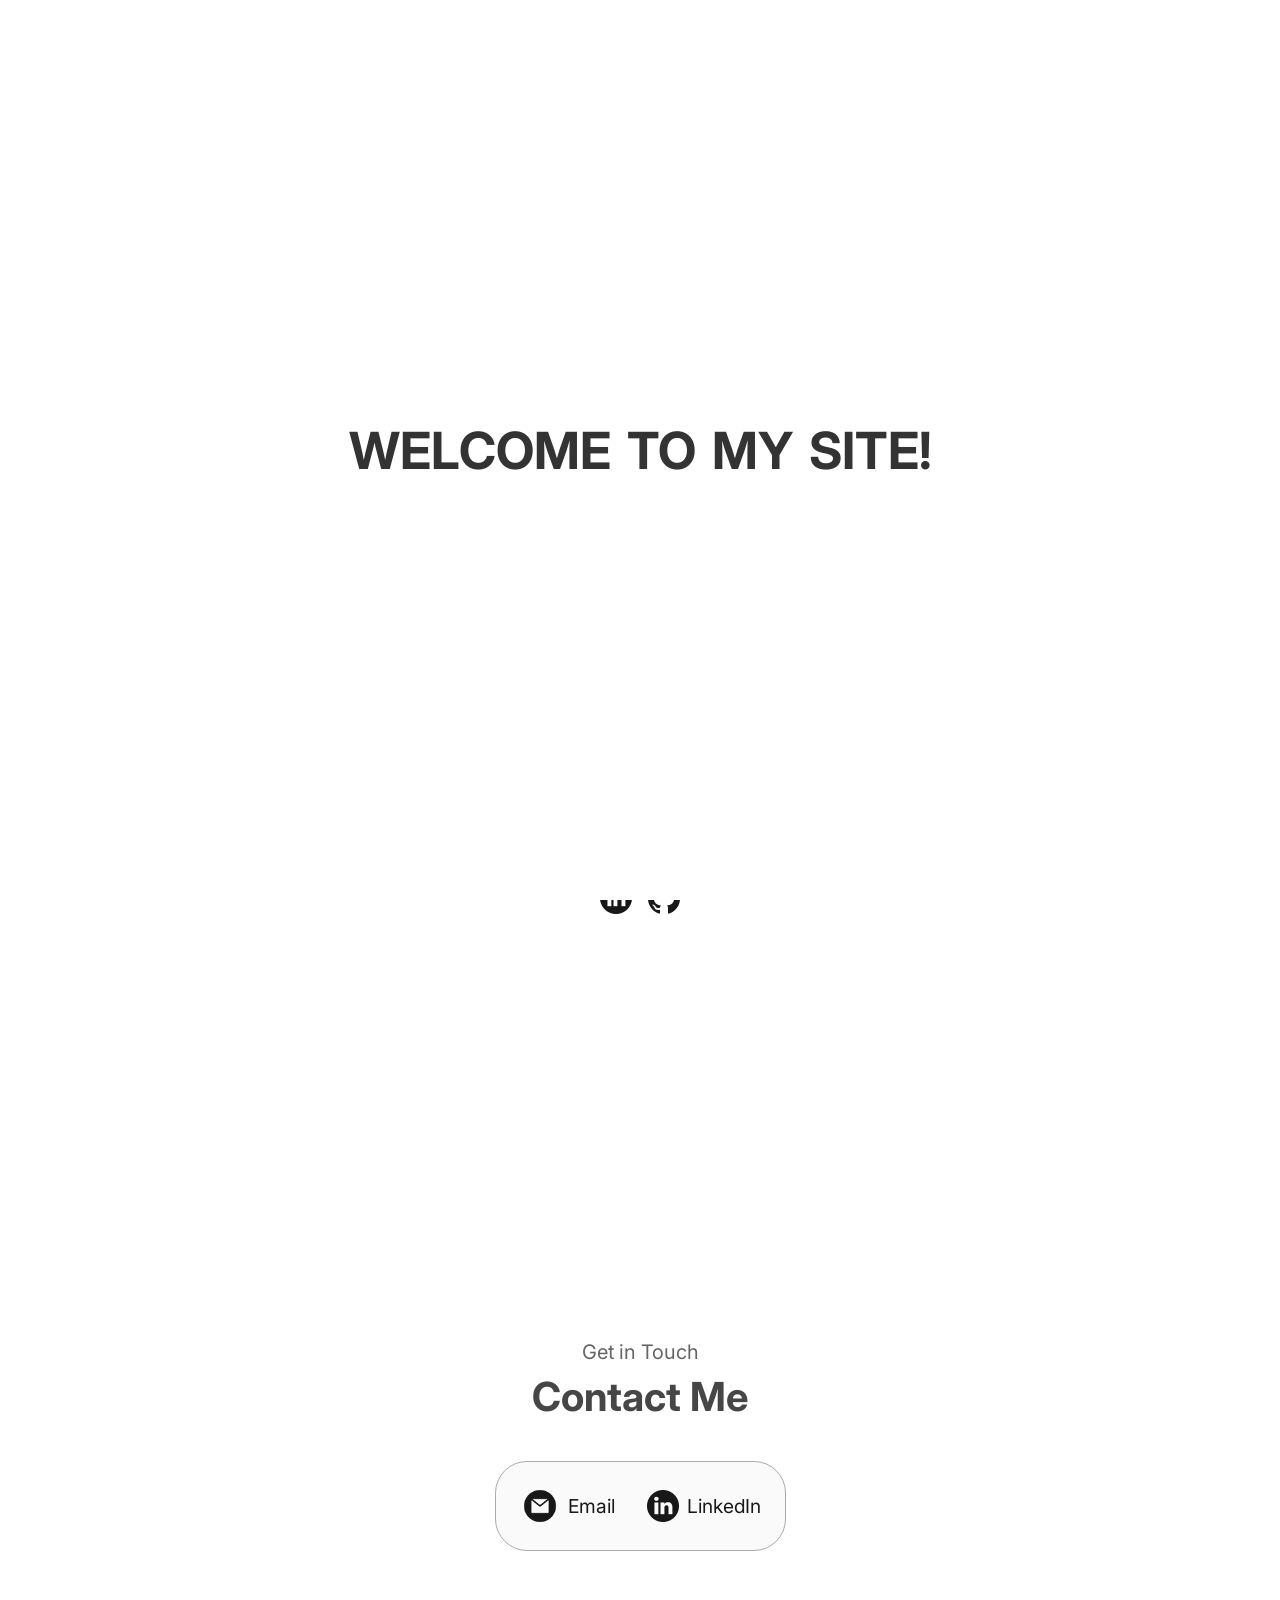
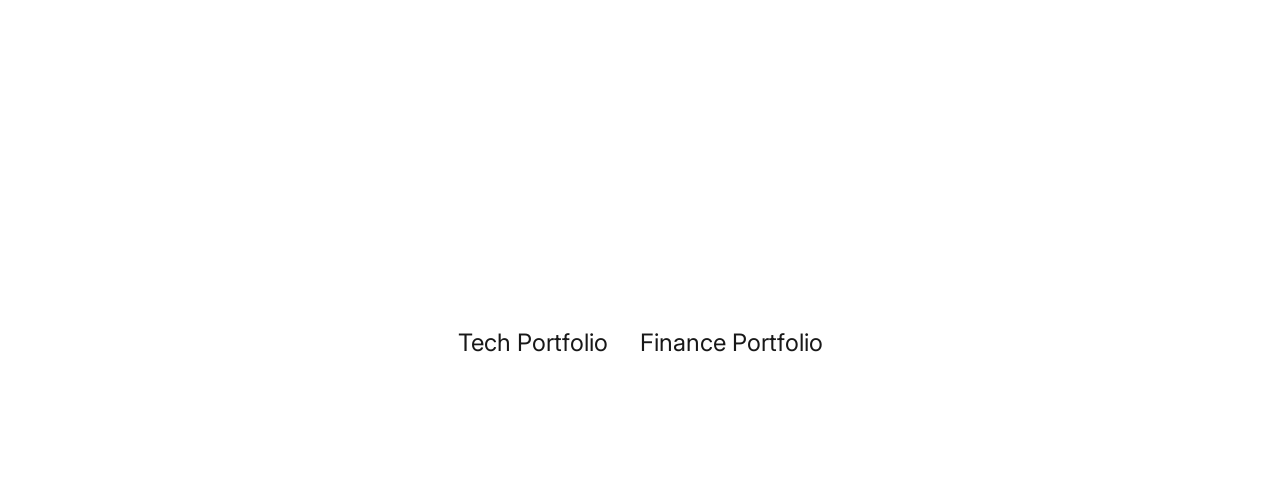
==== commit 6afa91f3: "fixed animation" ====
--- a/index.html
+++ b/index.html
@@ -77,6 +77,7 @@
           <span class="welcome-word">SITE!</span>
       </h1>
     </div>
+    <div class="main-content">
     <nav id="desktop-nav">
         <div>
             <ul class="nav-links">
@@ -156,6 +157,7 @@
           </div>
       </nav>
     </footer>
+    </div>
   <script src="script.js"></script>
 </body>
 </html>
--- a/style.css
+++ b/style.css
@@ -511,7 +511,7 @@
 
 .project-img {
     border-radius: 1rem;
-    width: 100%; /* Make the image fill the container */
+    width: 100%; 
     height: 200px; /* Fixed height for consistency */
     object-fit: cover; /* Ensures images don't stretch */
   }
@@ -658,4 +658,26 @@
         flex-direction: column;
         align-items: center;
     }
+}
+
+.welcome-screen {
+    position: fixed;
+    top: 0;
+    left: 0;
+    width: 100%;
+    height: 100%;
+    background-color: #1a1a1a;
+    display: flex;
+    justify-content: center;
+    align-items: center;
+    z-index: 1000;
+}
+
+.welcome-screen.hidden {
+    display: none;
+}
+
+.main-content.fade-out {
+    opacity: 0.9;
+    transition: opacity 0.1s ease;
 }
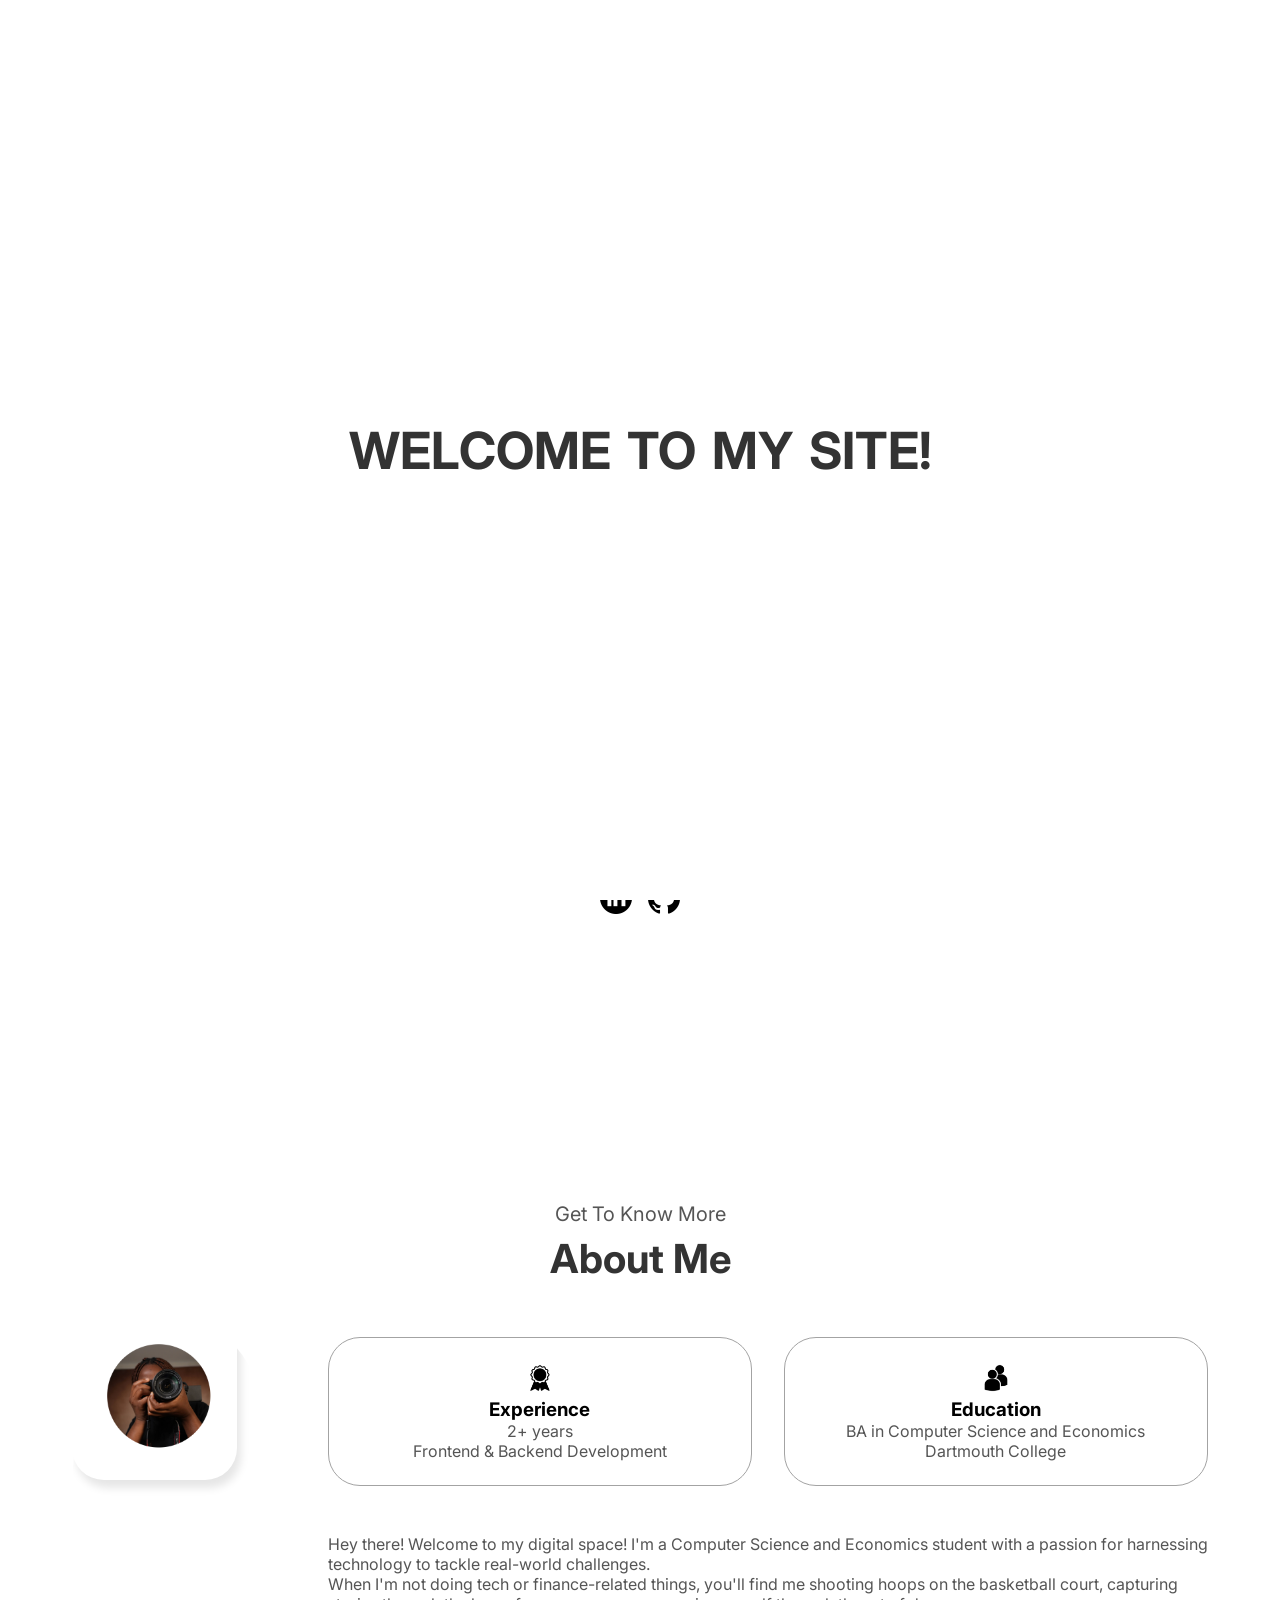
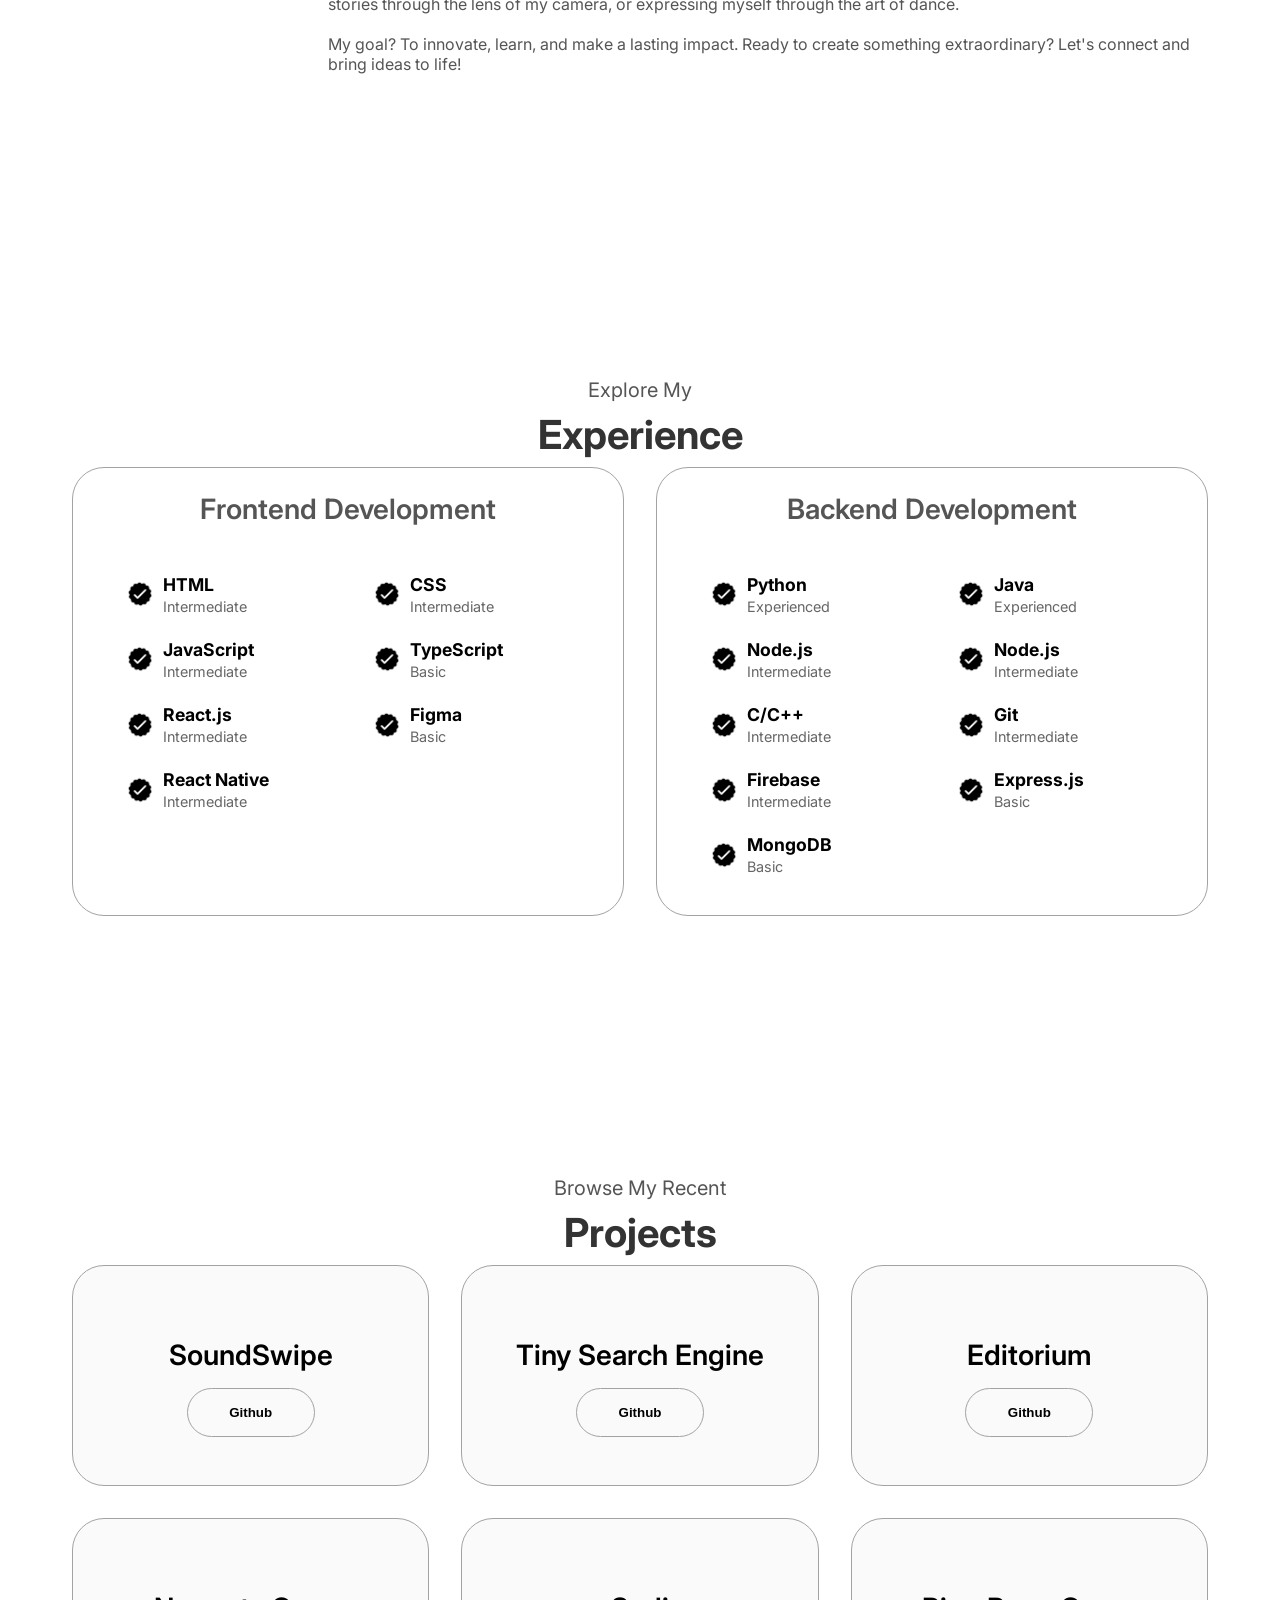
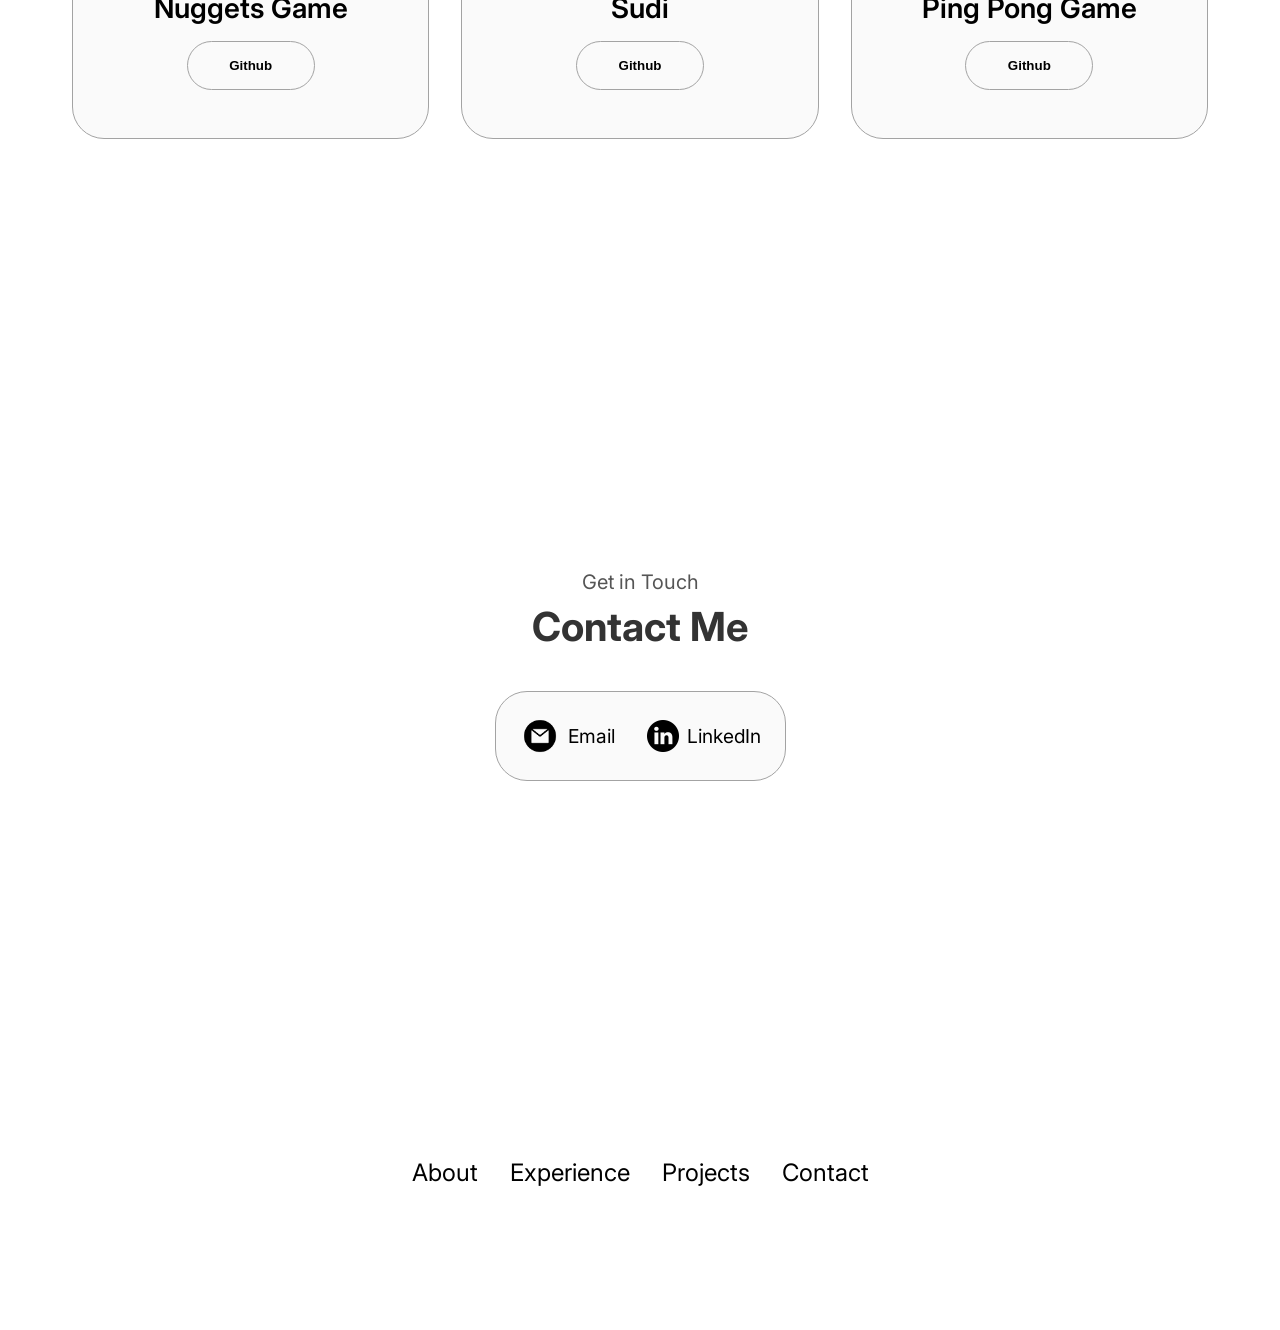
==== commit 8626fb05: "restored only tech site" ====
--- a/index.html
+++ b/index.html
@@ -69,7 +69,7 @@
 </head>
 <body>
 
-    <div class="welcome-screen hidden">
+    <div class="welcome-screen">
       <h1 class="welcome-text">
           <span class="welcome-word">WELCOME</span>
           <span class="welcome-word">TO</span>
@@ -77,12 +77,13 @@
           <span class="welcome-word">SITE!</span>
       </h1>
     </div>
-    <div class="main-content">
     <nav id="desktop-nav">
         <div>
             <ul class="nav-links">
-                <li><a href="tech.html">Tech Portfolio</a></li>
-                <li><a href="finance.html">Finance Portfolio</a></li>
+                <li><a href="#about">About</a></li>
+                <li><a href="#experience">Experience</a></li>
+                <li><a href="#projects">Projects</a></li>
+                <li><a href="#contact">Contact</a></li>
             </ul>
         </div>
     </nav>
@@ -95,8 +96,10 @@
                 <span></span>
             </div>
             <div class="menu-links">
-                <li><a href="tech.html" onclick="toggleMenu()">Tech Portfolio</a></li>
-                <li><a href="finance.html" onclick="toggleMenu()">Finance Portfolio</a></li>
+                <li><a href="#about" onclick="toggleMenu()">About</a></li>
+                <li><a href="#experience" onclick="toggleMenu()">Experience</a></li>
+                <li><a href="#projects" onclick="toggleMenu()">Projects</a></li>
+                <li><a href="#contact" onclick="toggleMenu()">Contact</a></li>
             </div>
         </div>
     </nav>
@@ -110,11 +113,11 @@
               <h1 class="title" id="animated-name"></h1>
               <p class="section__text__p2">A junior at Dartmouth College</p>
               <div class="btn-container">
-                  <button class="btn btn-color-2" onclick="location.href='tech.html'">
-                      Tech Portfolio
+                  <button class="btn btn-color-2" onclick="window.open('https://docs.google.com/document/d/1T_XzBMyQXzDIYWAlYfiX-oe5kXyqBOdtXUSKb6jJbW4/edit?usp=sharing')">
+                      Download Resume
                   </button>
-                  <button class="btn btn-color-1" onclick="location.href='finance.html'">
-                      Finance Portfolio
+                  <button class="btn btn-color-1" onclick="location.href='./#contact'">
+                      Contact me
                   </button>
               </div>
               <div id="socials-container">
@@ -123,6 +126,427 @@
               </div>
           </div>
       </div>
+  </section>
+    <section id="about">
+        <p class="section__text__p1">Get To Know More</p>
+        <h1 class="title">About Me</h1>
+        <div class="section-container">
+            <div class="section__pic-container">
+                <div class="flip-card">
+                    <div class="flip-card-inner">
+                        <div class="flip-card-front">
+                            <img src="./pictures/about-me-pic.png" alt="Profile picture" class="about-pic">
+                        </div>
+                        <div class="flip-card-back">
+                            <img src="./pictures/about-me-pic-2.png" alt="Another profile picture" class="about-pic">
+                        </div>
+                    </div>
+                </div>
+            </div>
+            <div class="about-details-container">
+                <div class="about-containers">
+                    <div class="details-container">
+                        <img src="./pictures/experience.png" alt="Experience icon" class="icon"/>
+                        <h3>Experience</h3>
+                        <p>2+ years <br />Frontend & Backend Development</p>
+                    </div>
+                    <div class="details-container">
+                        <img src="./pictures/education.png" alt="Education icon" class="icon"/>
+                        <h3>Education</h3>
+                        <p>BA in Computer Science and Economics<br />Dartmouth College</p>
+                    </div>
+                </div>
+                <div class="text-container">
+                    <p>
+                        Hey there! Welcome to my digital space! I'm a Computer Science 
+                        and Economics student with a passion for harnessing technology to 
+                        tackle real-world challenges. <br>
+                        When I'm not doing tech or finance-related things, you'll find me 
+                        shooting hoops on the basketball court, capturing stories through 
+                        the lens of my camera, or expressing myself through the art of dance.
+                        <br> <br>
+                        My goal? To innovate, learn, and make a lasting impact. 
+                        Ready to create something extraordinary? Let's connect and bring ideas to life!
+                    </p>
+                </div>
+            </div>
+        </div>
+        <img src="./pictures/arrow.png" alt="Arrow icon" class="icon arrow" onclick="location.href='./#experience'"/>
+    </section>
+
+    <section id="experience">
+      <p class="section__text__p1">Explore My</p>
+      <h1 class="title">Experience</h1>
+      <div class="experience-details-container">
+        <div class="about-containers">
+          <div class="details-container">
+            <h2 class="experience-sub-title">Frontend Development</h2>
+            <div class="article-container">
+              <article>
+                <img
+                  src="./pictures/checkmark.png"
+                  alt="Experience icon"
+                  class="icon"
+                />
+                <div>
+                  <h3>HTML</h3>
+                  <p>Intermediate</p>
+                </div>
+              </article>
+              <article>
+                <img
+                  src="./pictures/checkmark.png"
+                  alt="Experience icon"
+                  class="icon"
+                />
+                <div>
+                  <h3>CSS</h3>
+                  <p>Intermediate</p>
+                </div>
+              </article>
+              <!-- <article>
+                <img
+                  src="./pictures/checkmark.png"
+                  alt="Experience icon"
+                  class="icon"
+                /> -->
+                <!-- <div>
+                  <h3>SASS</h3>
+                  <p>Intermediate</p>
+                </div> -->
+              <!-- </article> -->
+              <article>
+                <img
+                  src="./pictures/checkmark.png"
+                  alt="Experience icon"
+                  class="icon"
+                />
+                <div>
+                  <h3>JavaScript</h3>
+                  <p>Intermediate</p>
+                </div>
+              </article>
+              <article>
+                <img
+                  src="./pictures/checkmark.png"
+                  alt="Experience icon"
+                  class="icon"
+                />
+                <div>
+                  <h3>TypeScript</h3>
+                  <p>Basic</p>
+                </div>
+              </article>
+              <article>
+                <img
+                  src="./pictures/checkmark.png"
+                  alt="Experience icon"
+                  class="icon"
+                />
+                <div>
+                  <h3>React.js</h3>
+                  <p>Intermediate</p>
+                </div>
+              </article>
+              <article>
+                <img
+                  src="./pictures/checkmark.png"
+                  alt="Experience icon"
+                  class="icon"
+                />
+                <div>
+                  <h3>Figma</h3>
+                  <p>Basic</p>
+                </div>
+              </article>
+              <article>
+                <img
+                  src="./pictures/checkmark.png"
+                  alt="Experience icon"
+                  class="icon"
+                />
+                <div>
+                  <h3>React Native</h3>
+                  <p>Intermediate</p>
+                </div>
+              </article>
+            </div>
+          </div>
+          <div class="details-container">
+            <h2 class="experience-sub-title">Backend Development</h2>
+            <div class="article-container">
+              <article>
+                <img
+                  src="./pictures/checkmark.png"
+                  alt="Experience icon"
+                  class="icon"
+                />
+                <div>
+                  <h3>Python</h3>
+                  <p>Experienced</p>
+                </div>
+              </article>
+              <article>
+                <img
+                  src="./pictures/checkmark.png"
+                  alt="Experience icon"
+                  class="icon"
+                />
+                <div>
+                  <h3>Java</h3>
+                  <p>Experienced</p>
+                </div>
+              </article>
+              <article>
+                <img
+                  src="./pictures/checkmark.png"
+                  alt="Experience icon"
+                  class="icon"
+                />
+                <div>
+                  <h3>Node.js</h3>
+                  <p>Intermediate</p>
+                </div>
+              </article>
+              <article>
+                <img
+                  src="./pictures/checkmark.png"
+                  alt="Experience icon"
+                  class="icon"
+                />
+                <div>
+                  <h3>Node.js</h3>
+                  <p>Intermediate</p>
+                </div>
+              </article>
+              <article>
+                <img
+                  src="./pictures/checkmark.png"
+                  alt="Experience icon"
+                  class="icon"
+                />
+                <div>
+                  <h3>C/C++</h3>
+                  <p>Intermediate</p>
+                </div>
+              </article>
+              <article>
+                <img
+                  src="./pictures/checkmark.png"
+                  alt="Experience icon"
+                  class="icon"
+                />
+                <div>
+                  <h3>Git</h3>
+                  <p>Intermediate</p>
+                </div>
+              </article>
+              <article>
+                <img
+                  src="./pictures/checkmark.png"
+                  alt="Experience icon"
+                  class="icon"
+                />
+                <div>
+                  <h3>Firebase</h3>
+                  <p>Intermediate</p>
+                </div>
+              </article>
+              <article>
+                <img
+                  src="./pictures/checkmark.png"
+                  alt="Experience icon"
+                  class="icon"
+                />
+                <div>
+                  <h3>Express.js</h3>
+                  <p>Basic</p>
+                </div>
+              </article>
+              <article>
+                <img
+                  src="./pictures/checkmark.png"
+                  alt="Experience icon"
+                  class="icon"
+                />
+                <div>
+                  <h3>MongoDB</h3>
+                  <p>Basic</p>
+                </div>
+              </article>
+            </div>
+          </div>
+        </div>
+      </div>
+      <img
+        src="./pictures/arrow.png"
+        alt="Arrow icon"
+        class="icon arrow"
+        onclick="location.href='./#projects'"
+      />
+    </section>
+    <section id="projects">
+      <p class="section__text__p1">Browse My Recent</p>
+      <h1 class="title">Projects</h1>
+      <div class="experience-details-container">
+        <div class="about-containers">
+          <div class="details-container color-container">
+            <div class="article-container">
+              <!-- <img
+                src="./assets/project-1.png"
+                alt="Project 1"
+                class="project-img"
+              /> -->
+            </div>
+            <h2 class="experience-sub-title project-title">SoundSwipe</h2>
+            <div class="btn-container">
+              <button
+                class="btn btn-color-2 project-btn"
+                onclick="window.open('https://github.com/ChikwandaChisha/SoundSwipe')"
+              >
+                Github
+              </button>
+              <!-- <button
+                class="btn btn-color-2 project-btn"
+                onclick="window.open('https://github.com/ChikwandaChisha', ' _blank')"
+              >
+                Live Demo
+              </button> -->
+            </div>
+          </div>
+
+          <div class="details-container color-container">
+            <div class="article-container">
+              <!-- <img
+                src="./assets/project-1.png"
+                alt="Project 1"
+                class="project-img"
+              /> -->
+            </div>
+            <h2 class="experience-sub-title project-title">Tiny Search Engine</h2>
+            <div class="btn-container">
+              <button
+                class="btn btn-color-2 project-btn"
+                onclick="window.open('https://github.com/ChikwandaChisha/Tiny-Search-Engine')"
+              >
+                Github
+              </button>
+              <!-- <button
+                class="btn btn-color-2 project-btn"
+                onclick="window.open('https://github.com/ChikwandaChisha', ' _blank')"
+              >
+                Live Demo
+              </button> -->
+            </div>
+          </div>
+
+          <div class="details-container color-container">
+            <div class="article-container">
+              <!-- <img
+                src="./assets/project-4.png"
+                alt="Project 4"
+                class="project-img"
+              /> -->
+            </div>
+            <h2 class="experience-sub-title project-title">Editorium</h2>
+            <div class="btn-container">
+              <button
+                class="btn btn-color-2 project-btn"
+                onclick="window.open('https://github.com/ChikwandaChisha/Editorium')"
+              >
+                Github
+              </button>
+              <!-- <button
+                class="btn btn-color-2 project-btn"
+                onclick="location.href='https://github.com/ChikwandaChisha'"
+              >
+                Live Demo
+              </button> -->
+            </div>
+          </div>
+
+          <div class="details-container color-container">
+            <div class="article-container">
+              <!-- <img
+                src="./assets/project-5.png"
+                alt="Project 5"
+                class="project-img"
+              /> -->
+            </div>
+            <h2 class="experience-sub-title project-title">Nuggets Game</h2>
+            <div class="btn-container">
+              <button
+                class="btn btn-color-2 project-btn"
+                onclick="window.open('https://github.com/ChikwandaChisha/Nuggets-Game')"
+              >
+                Github
+              </button>
+              <!-- <button
+                class="btn btn-color-2 project-btn"
+                onclick="location.href='https://github.com/ChikwandaChisha'"
+              >
+                Live Demo
+              </button> -->
+            </div>
+          </div>
+
+          <div class="details-container color-container">
+            <div class="article-container">
+              <!-- <img
+                src="./assets/project-3.png"
+                alt="Project 3"
+                class="project-img"
+              /> -->
+            </div>
+            <h2 class="experience-sub-title project-title">Sudi</h2>
+            <div class="btn-container">
+              <button
+                class="btn btn-color-2 project-btn"
+                onclick="window.open('https://github.com/ChikwandaChisha/Sudi')"
+              >
+                Github
+              </button>
+              <!-- <button
+                class="btn btn-color-2 project-btn"
+                onclick="location.href='https://github.com/ChikwandaChisha'"
+              >
+                Live Demo
+              </button> -->
+            </div>
+          </div>
+
+          <div class="details-container color-container">
+            <div class="article-container">
+              <!-- <img
+                src="./assets/project-6.png"
+                alt="Project 6"
+                class="project-img"
+              /> -->
+            </div>
+            <h2 class="experience-sub-title project-title">Ping Pong Game</h2>
+            <div class="btn-container">
+              <button
+                class="btn btn-color-2 project-btn"
+                onclick="window.open('https://github.com/ChikwandaChisha/Ping_Pong_Game')"
+              >
+                Github
+              </button>
+              <!-- <button
+                class="btn btn-color-2 project-btn"
+                onclick="location.href='https://github.com/ChikwandaChisha'"
+              >
+                Live Demo
+              </button> -->
+            </div>
+          </div>
+        </div>
+      </div>
+      <img
+        src="./pictures/arrow.png"
+        alt="Arrow icon"
+        class="icon arrow"
+        onclick="location.href='./#contact'"
+      />
     </section>
 
     <section id="contact">
@@ -151,13 +575,14 @@
       <nav>
           <div class="nav-links-container">
               <ul class="nav-links">
-                  <li><a href="tech.html">Tech Portfolio</a></li>
-                  <li><a href="finance.html">Finance Portfolio</a></li>
+                  <li><a href="#about">About</a></li>
+                  <li><a href="#experience">Experience</a></li>
+                  <li><a href="#projects">Projects</a></li>
+                  <li><a href="#contact">Contact</a></li>
               </ul>
           </div>
       </nav>
-    </footer>
-    </div>
+  </footer>
   <script src="script.js"></script>
 </body>
 </html>
--- a/style.css
+++ b/style.css
@@ -511,7 +511,7 @@
 
 .project-img {
     border-radius: 1rem;
-    width: 100%; 
+    width: 100%; /* Make the image fill the container */
     height: 200px; /* Fixed height for consistency */
     object-fit: cover; /* Ensures images don't stretch */
   }
@@ -658,26 +658,4 @@
         flex-direction: column;
         align-items: center;
     }
-}
-
-.welcome-screen {
-    position: fixed;
-    top: 0;
-    left: 0;
-    width: 100%;
-    height: 100%;
-    background-color: #1a1a1a;
-    display: flex;
-    justify-content: center;
-    align-items: center;
-    z-index: 1000;
-}
-
-.welcome-screen.hidden {
-    display: none;
-}
-
-.main-content.fade-out {
-    opacity: 0.9;
-    transition: opacity 0.1s ease;
 }
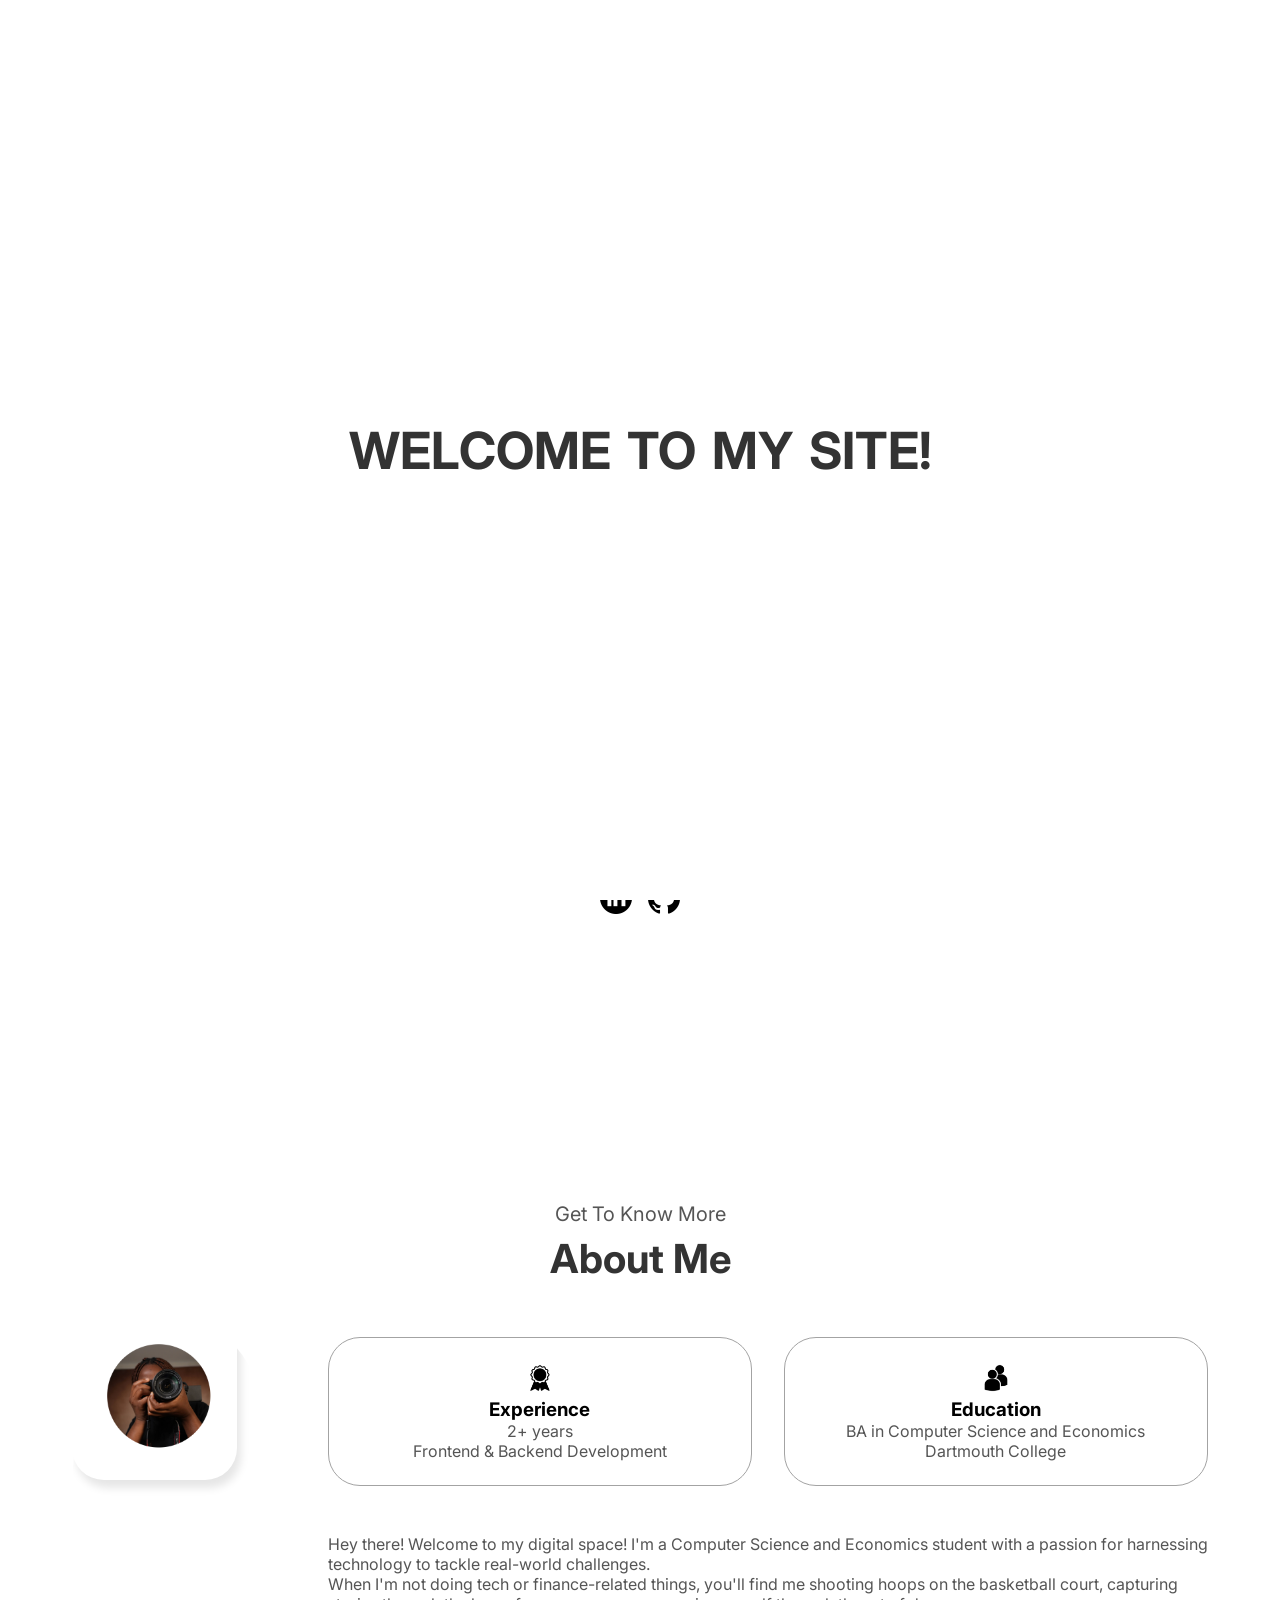
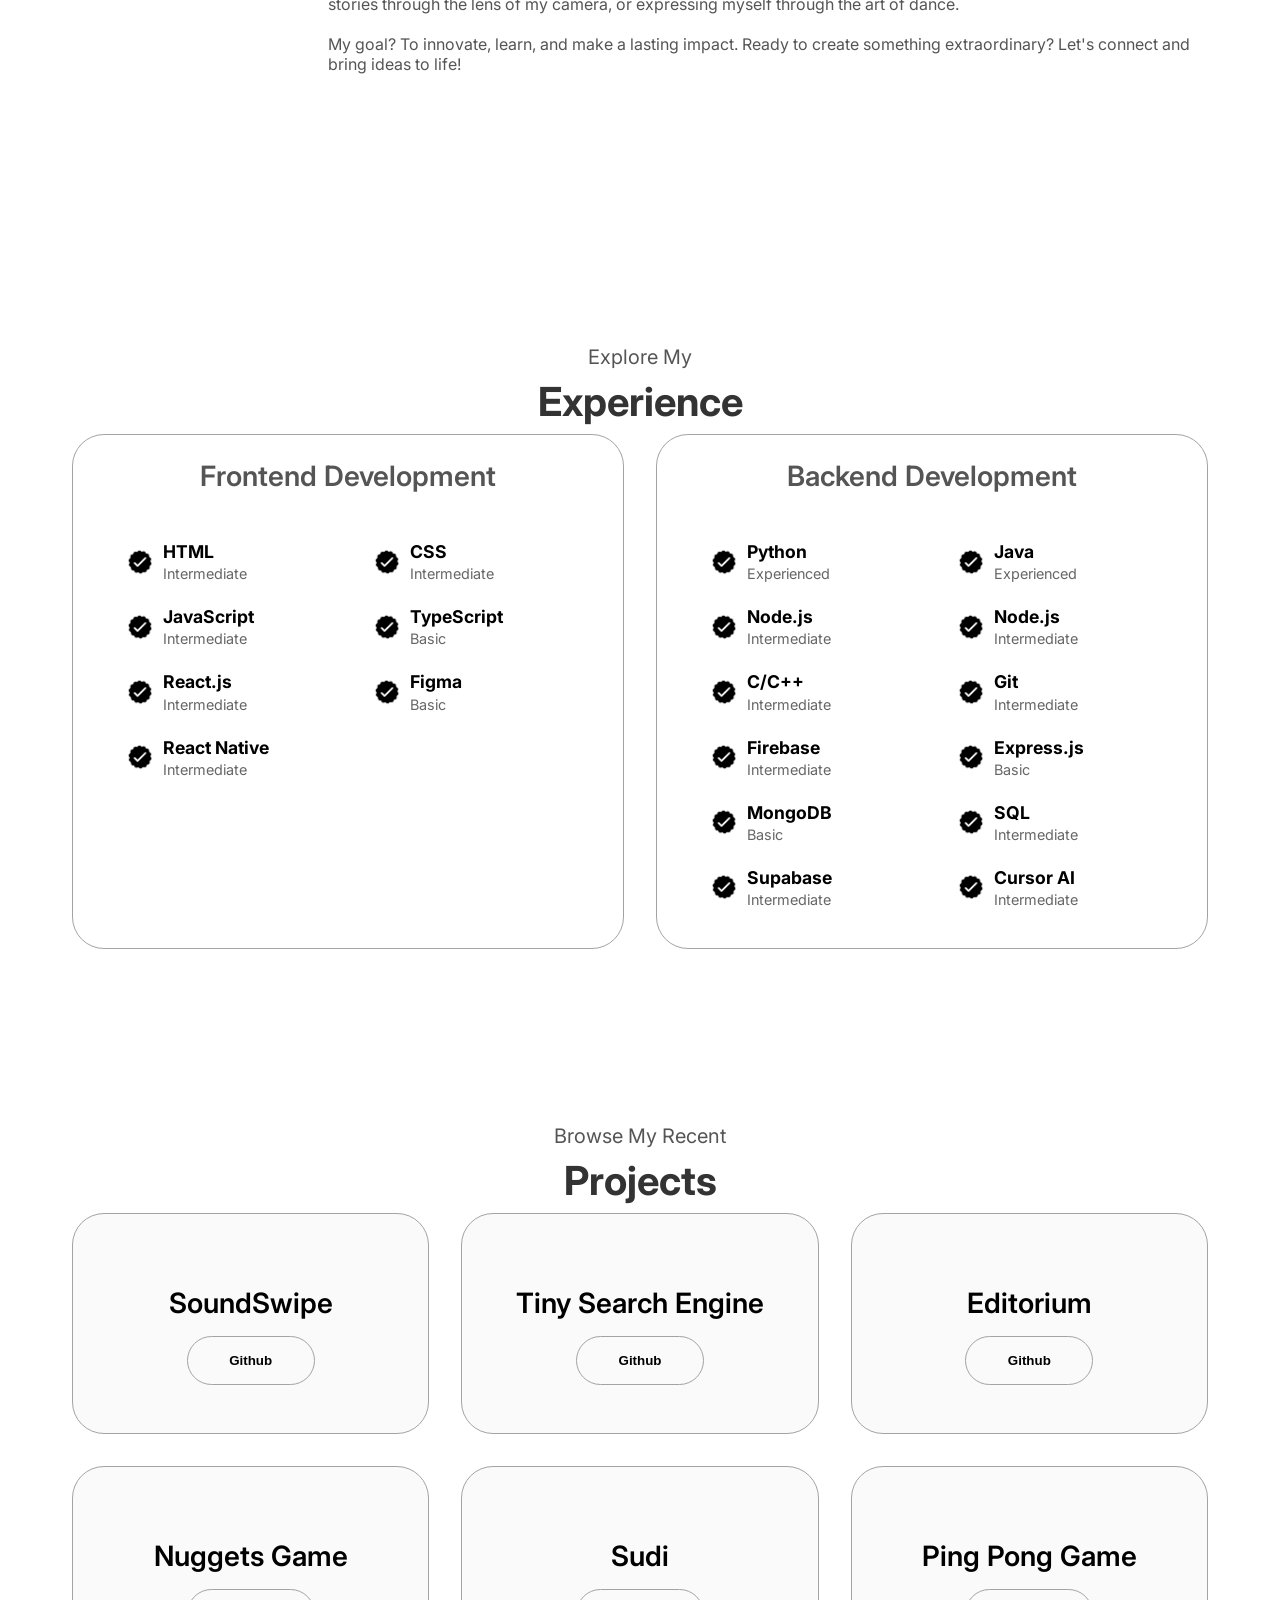
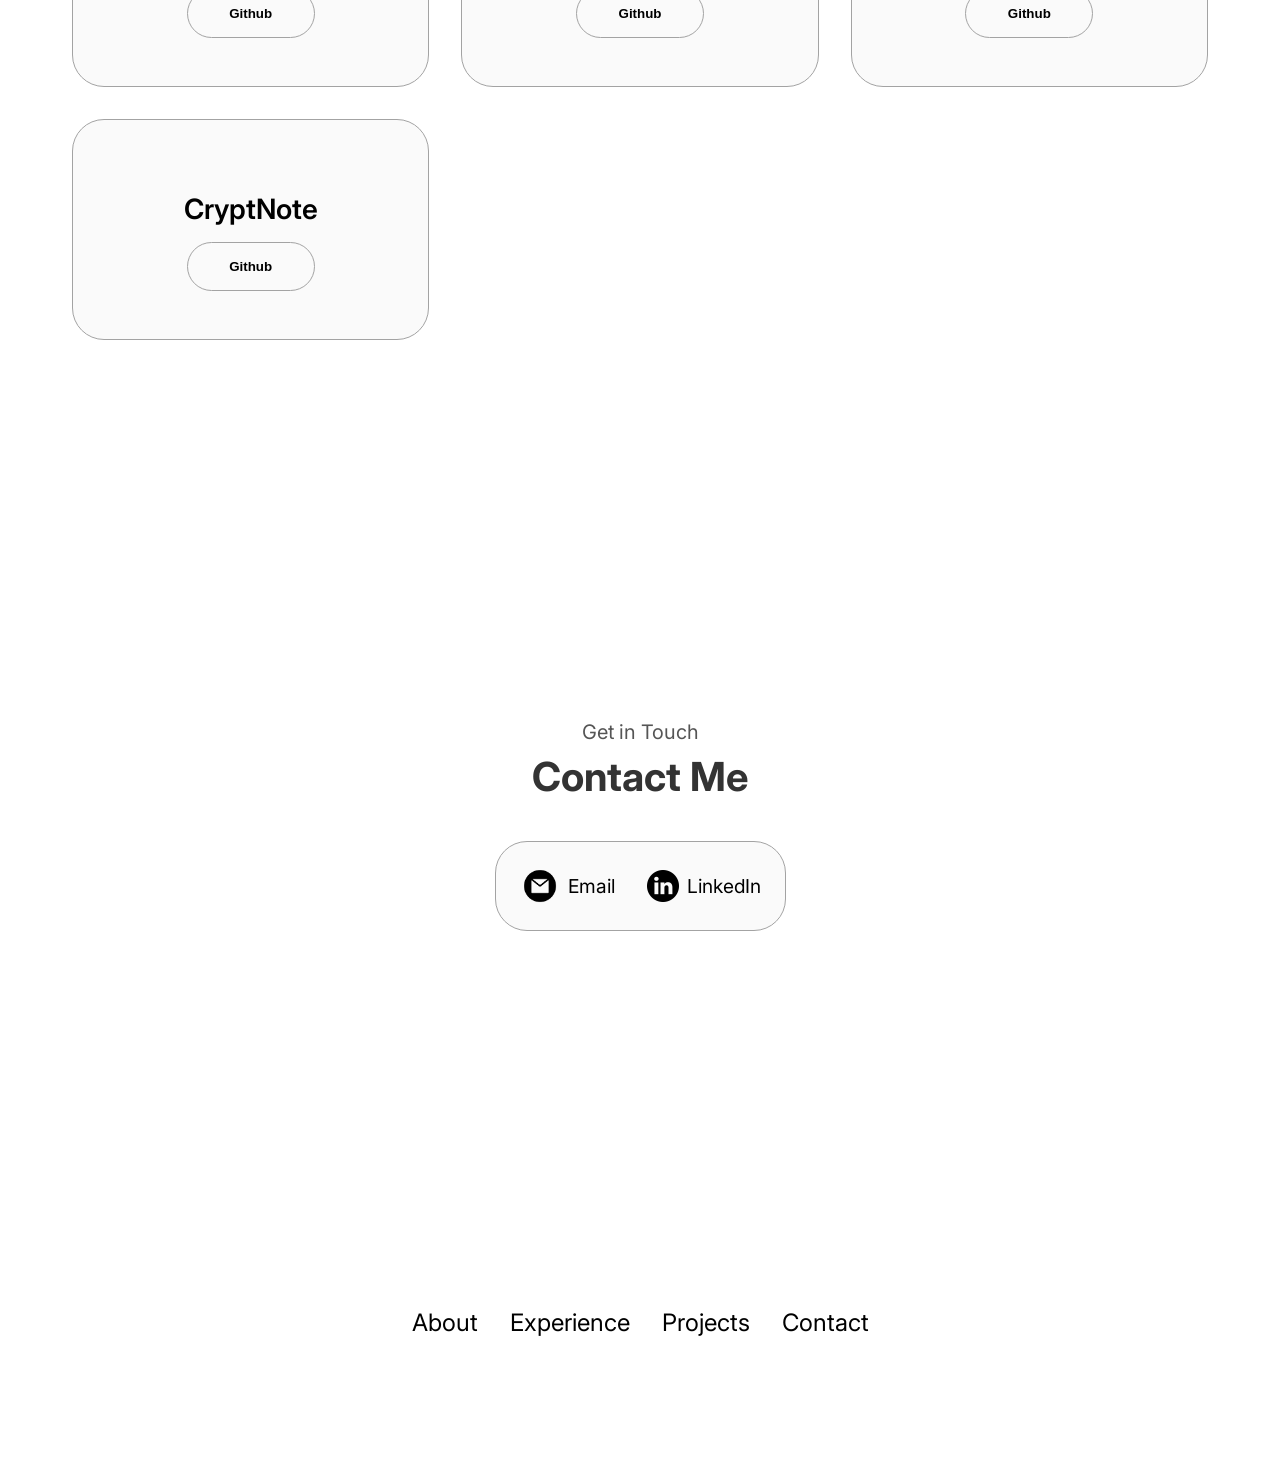
==== commit 13e55a72: "Added CryptNote project and new skills (SQL, Supabase, Cursor AI)" ====
--- a/index.html
+++ b/index.html
@@ -374,6 +374,39 @@
                   <p>Basic</p>
                 </div>
               </article>
+              <article>
+                <img
+                  src="./pictures/checkmark.png"
+                  alt="Experience icon"
+                  class="icon"
+                />
+                <div>
+                  <h3>SQL</h3>
+                  <p>Intermediate</p>
+                </div>
+              </article>
+              <article>
+                <img
+                  src="./pictures/checkmark.png"
+                  alt="Experience icon"
+                  class="icon"
+                />
+                <div>
+                  <h3>Supabase</h3>
+                  <p>Intermediate</p>
+                </div>
+              </article>
+              <article>
+                <img
+                  src="./pictures/checkmark.png"
+                  alt="Experience icon"
+                  class="icon"
+                />
+                <div>
+                  <h3>Cursor AI</h3>
+                  <p>Intermediate</p>
+                </div>
+              </article>
             </div>
           </div>
         </div>
@@ -537,6 +570,25 @@
               >
                 Live Demo
               </button> -->
+            </div>
+          </div>
+
+          <div class="details-container color-container">
+            <div class="article-container">
+              <!-- <img
+                src="./assets/project-3.png"
+                alt="Project 3"
+                class="project-img"
+              /> -->
+            </div>
+            <h2 class="experience-sub-title project-title">CryptNote</h2>
+            <div class="btn-container">
+              <button
+                class="btn btn-color-2 project-btn"
+                onclick="window.open('https://github.com/ChikwandaChisha/CryptNote')"
+              >
+                Github
+              </button>
             </div>
           </div>
         </div>
